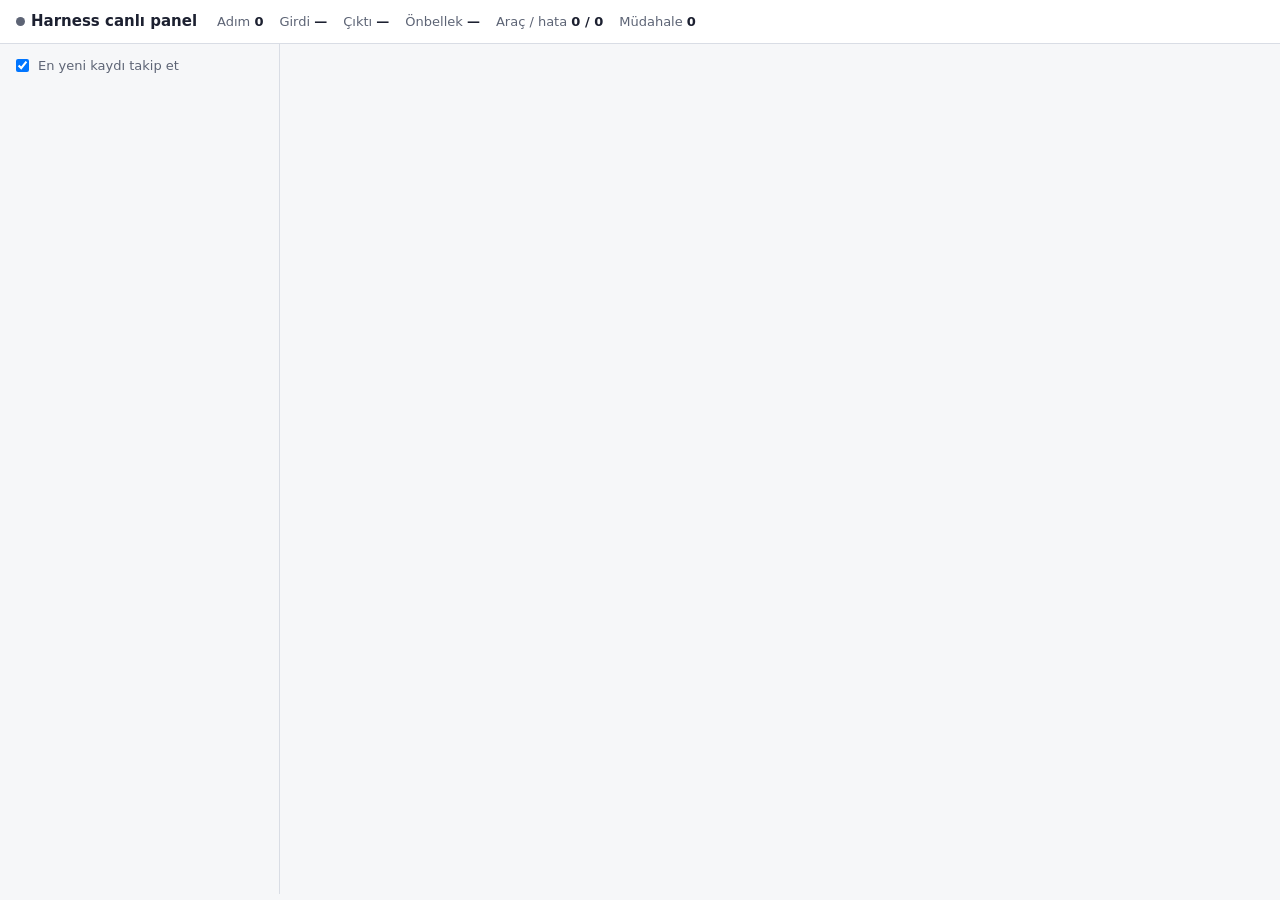
==== src/harness/cli/watch.html @ fcac4972 "cli+llm+core: OpenCode, sohbet içi bağlama, deney koşucusu, canlı panel, katmanlar, temalar Üç çalış" ====
<!doctype html>
<html lang="tr">
<head>
<meta charset="utf-8">
<meta name="viewport" content="width=device-width, initial-scale=1">
<title>Harness canlı panel</title>
<style>
  :root {
    --bg: #f6f7f9; --surface: #ffffff; --surface-2: #eef0f4; --text: #1c2030;
    --muted: #5d6475; --border: #d9dde5; --accent: #3f5bd8; --ok: #1f8a4c;
    --warn: #a36a00; --err: #c23b3b; --harness: #7a3fc4; --mono: ui-monospace, "Cascadia Mono", Consolas, monospace;
  }
  @media (prefers-color-scheme: dark) {
    :root:not([data-theme="light"]) {
      --bg: #14161c; --surface: #1c1f27; --surface-2: #252935; --text: #e4e7ef;
      --muted: #9aa1b2; --border: #323746; --accent: #8ea2ff; --ok: #5cc98a;
      --warn: #e0a83a; --err: #f07878; --harness: #c39bff;
    }
  }
  :root[data-theme="dark"] {
    --bg: #14161c; --surface: #1c1f27; --surface-2: #252935; --text: #e4e7ef;
    --muted: #9aa1b2; --border: #323746; --accent: #8ea2ff; --ok: #5cc98a;
    --warn: #e0a83a; --err: #f07878; --harness: #c39bff;
  }
  * { box-sizing: border-box; }
  html, body { overflow-x: hidden; }
  body { margin: 0; background: var(--bg); color: var(--text);
         font: 14px/1.5 system-ui, "Segoe UI", sans-serif; }
  header { position: sticky; top: 0; z-index: 2; background: var(--surface);
           border-bottom: 1px solid var(--border); padding: 10px 16px;
           display: flex; flex-wrap: wrap; gap: 8px 20px; align-items: center; }
  header h1 { font-size: 15px; margin: 0; font-weight: 600; }
  .dot { width: 9px; height: 9px; border-radius: 50%; background: var(--muted); display: inline-block; margin-right: 6px; }
  .dot.live { background: var(--ok); box-shadow: 0 0 0 3px color-mix(in srgb, var(--ok) 25%, transparent); }
  .stats { display: flex; flex-wrap: wrap; gap: 6px 16px; color: var(--muted); font-size: 13px; }
  .stats b { color: var(--text); font-variant-numeric: tabular-nums; font-weight: 600; }
  .layout { display: grid; grid-template-columns: 280px minmax(0, 1fr); min-height: calc(100vh - 50px); }
  aside { border-right: 1px solid var(--border); padding: 12px; overflow-y: auto; max-height: calc(100vh - 50px); position: sticky; top: 50px; }
  aside label { display: flex; gap: 6px; align-items: center; color: var(--muted); font-size: 13px; margin-bottom: 10px; }
  .log { display: block; width: 100%; text-align: left; border: 1px solid transparent; background: none;
         color: var(--text); padding: 7px 8px; border-radius: 6px; cursor: pointer; font: inherit; }
  .log:hover { background: var(--surface-2); }
  .log.on { border-color: var(--accent); background: var(--surface); }
  .log small { display: block; color: var(--muted); font-size: 12px; overflow-wrap: anywhere; }
  main { padding: 16px; max-width: 980px; width: 100%; min-width: 0; }
  .empty { color: var(--muted); padding: 40px 0; text-align: center; }
  .turn { background: var(--surface); border: 1px solid var(--border); border-radius: 10px; margin-bottom: 16px; overflow: hidden; }
  .turn > .head { padding: 10px 14px; border-bottom: 1px solid var(--border); }
  .turn > .head .task { font-weight: 600; white-space: pre-wrap; overflow-wrap: anywhere; }
  .meta { color: var(--muted); font-size: 12px; }
  .step { padding: 10px 14px; border-bottom: 1px solid var(--border); }
  .step:last-child { border-bottom: 0; }
  .step-title { display: flex; gap: 10px; align-items: baseline; flex-wrap: wrap; font-size: 13px; }
  .step-title strong { color: var(--accent); }
  .thinking { color: var(--muted); font-style: italic; white-space: pre-wrap; margin: 6px 0; font-size: 13px; overflow-wrap: anywhere; }
  .answer { white-space: pre-wrap; margin: 6px 0; overflow-wrap: anywhere; }
  .row { display: flex; gap: 8px; align-items: baseline; padding: 4px 0; font-size: 13px; flex-wrap: wrap; }
  .row > span:not(.tag) { min-width: 0; overflow-wrap: anywhere; }
  .tag { font-size: 11px; padding: 1px 7px; border-radius: 999px; background: var(--surface-2); color: var(--muted); white-space: nowrap; }
  .tag.ok { color: var(--ok); } .tag.err { color: var(--err); } .tag.wait { color: var(--warn); }
  .tag.harness { color: var(--harness); }
  .harness-row { border-left: 3px solid var(--harness); padding-left: 8px; }
  details { margin: 4px 0; }
  summary { cursor: pointer; color: var(--muted); font-size: 12px; }
  pre { font: 12px/1.45 var(--mono); background: var(--surface-2); padding: 8px; border-radius: 6px;
        white-space: pre-wrap; overflow-wrap: anywhere; max-height: 360px; overflow: auto; margin: 4px 0; }
  .finish { padding: 8px 14px; font-size: 13px; background: var(--surface-2); }
  .spinner::after { content: "…"; animation: blink 1s infinite; }
  @keyframes blink { 50% { opacity: .2; } }
  @media (max-width: 760px) {
    .layout { grid-template-columns: minmax(0, 1fr); }
    header { position: static; }
    aside { position: static; max-height: 220px; border-right: 0; border-bottom: 1px solid var(--border); }
  }
</style>
</head>
<body>
<header>
  <h1><span class="dot" id="dot"></span>Harness canlı panel</h1>
  <div class="stats" id="stats"></div>
</header>
<div class="layout">
  <aside>
    <label><input type="checkbox" id="follow" checked> En yeni kaydı takip et</label>
    <div id="logs"></div>
  </aside>
  <main id="main"><div class="empty">Kayıt bekleniyor…</div></main>
</div>
<script>
"use strict";
const $ = (id) => document.getElementById(id);
const el = (tag, cls, text) => {
  const node = document.createElement(tag);
  if (cls) node.className = cls;
  if (text !== undefined && text !== null) node.textContent = String(text);
  return node;
};
const sec = (v) => v == null ? "—" : (v < 10 ? v.toFixed(1) : v.toFixed(0)) + " sn";
const tok = (v) => v == null ? "—" : v >= 1000 ? (v / 1000).toFixed(1) + "k" : String(v);
const STATUS = { done: "Tamamlandı", step_limit: "Adım sınırı doldu", error: "Hata", cancelled: "Durduruldu" };
const LAYERS = { loop_guard: "Takılma uyarısı" };

let source = null, current = null, logs = [];
let state;

function reset() {
  state = { turn: null, steps: {}, tools: {}, input: 0, output: 0, cached: 0, cacheKnown: false,
            usageKnown: false, calls: 0, errors: 0, interventions: 0, steps_total: 0 };
  $("main").replaceChildren();
  drawStats();
}

function drawStats() {
  const s = state;
  const cache = s.cacheKnown && s.input ? Math.round(100 * s.cached / s.input) + "%" : "—";
  const items = [
    ["Adım", s.steps_total], ["Girdi", s.usageKnown ? tok(s.input) : "—"],
    ["Çıktı", s.usageKnown ? tok(s.output) : "—"], ["Önbellek", cache],
    ["Araç / hata", s.calls + " / " + s.errors], ["Müdahale", s.interventions],
  ];
  $("stats").replaceChildren(...items.map(([k, v]) => {
    const span = el("span", "", k + " "); span.append(el("b", "", v)); return span;
  }));
}

function messageText(m) {
  let text = m.text ?? m.content ?? "";
  if (m.tool_calls && m.tool_calls.length) {
    text += (text ? "\n" : "") + m.tool_calls.map((c) => `${c.name}(${c.arguments})`).join("\n");
  }
  return text;
}

function stepCard(step) {
  if (!state.steps[step]) {
    const card = el("div", "step");
    const title = el("div", "step-title");
    title.append(el("strong", "", "Adım " + step));
    const status = el("span", "meta spinner", "model bekleniyor");
    title.append(status);
    card.append(title);
    const context = el("div"); card.append(context);
    const thinking = el("div", "thinking"); thinking.hidden = true; card.append(thinking);
    const answer = el("div", "answer"); answer.hidden = true; card.append(answer);
    const tools = el("div"); card.append(tools);
    (state.turn || newTurn({ task: "(görev kaydı yok)" })).body.append(card);
    state.steps[step] = { card, status, context, thinking, answer, tools };
    state.steps_total += 1;
  }
  return state.steps[step];
}

function newTurn(e) {
  const card = el("section", "turn");
  const head = el("div", "head");
  head.append(el("div", "task", e.task));
  const bits = [e.provider, e.model, e.effort ? "effort: " + e.effort : null,
                e.anatomy ? "anatomi: " + e.anatomy.name : null].filter(Boolean);
  head.append(el("div", "meta", bits.join(" · ")));
  card.append(head);
  const body = el("div"); card.append(body);
  $("main").append(card);
  state.turn = { card, body };
  state.steps = {};
  return state.turn;
}

function toolRow(e) {
  const row = el("div", "row");
  row.append(el("span", "tag", e.category || "araç"));
  row.append(el("span", "", e.call.name + (e.summary ? " · " + e.summary : "")));
  const badge = el("span", "tag wait", "çalışıyor");
  row.append(badge);
  const wrap = el("div"); wrap.append(row);
  return { wrap, row, badge };
}

function handle(e) {
  switch (e.kind) {
    case "task_started": newTurn(e); break;
    case "context_assembled": {
      const s = stepCard(e.step);
      const box = el("details");
      const chars = e.messages.reduce((n, m) => n + messageText(m).length, 0);
      box.append(el("summary", "", `Modele giden bağlam · ${e.messages.length} mesaj · ${e.tools.length} araç · ${chars} karakter`));
      for (const m of e.messages) {
        const text = messageText(m);
        box.append(el("div", "meta", `${m.role} · ${text.length} karakter`));
        box.append(el("pre", "", text));
      }
      s.context.replaceChildren(box);
      break;
    }
    case "model_started": stepCard(e.step); break;
    case "model_reasoning_delta": {
      const s = stepCard(e.step);
      s.thinking.hidden = false; s.thinking.textContent += e.text;
      s.status.textContent = "düşünüyor"; break;
    }
    case "model_text_delta": {
      const s = stepCard(e.step);
      s.answer.hidden = false; s.answer.textContent += e.text;
      s.status.textContent = "yazıyor"; break;
    }
    case "model_replied": {
      const s = stepCard(e.step);
      if (e.reasoning && !s.thinking.textContent) { s.thinking.hidden = false; s.thinking.textContent = e.reasoning; }
      if (e.text) { s.answer.hidden = false; s.answer.textContent = e.text; }
      const u = e.usage || {};
      if (u.input_tokens != null) { state.usageKnown = true; state.input += u.input_tokens; state.output += u.output_tokens || 0; }
      if (u.cached_tokens != null) { state.cacheKnown = true; state.cached += u.cached_tokens; }
      const parts = [sec(e.duration_seconds)];
      if (u.input_tokens != null) parts.push(`girdi ${tok(u.input_tokens)}`, `çıktı ${tok(u.output_tokens)}`);
      if (u.cached_tokens != null) parts.push(`önbellek ${tok(u.cached_tokens)}`);
      if (e.tool_calls.length) parts.push(`${e.tool_calls.length} araç isteği`);
      s.status.className = "meta"; s.status.textContent = parts.join(" · ");
      break;
    }
    case "permission_requested": {
      const s = stepCard(Object.keys(state.steps).length || 1);
      const t = toolRow({ call: e.call, category: "izin", summary: e.summary });
      t.badge.textContent = "izin bekleniyor (TUI'de)";
      state.tools[e.call.id] = t; s.tools.append(t.wrap); break;
    }
    case "tool_started": {
      let t = state.tools[e.call.id];
      if (!t) {
        const s = stepCard(Object.keys(state.steps).length || 1);
        t = toolRow(e); state.tools[e.call.id] = t; s.tools.append(t.wrap);
      }
      t.badge.textContent = "çalışıyor"; t.badge.className = "tag wait"; break;
    }
    case "tool_finished": {
      let t = state.tools[e.call.id];
      if (!t) {
        const s = stepCard(Object.keys(state.steps).length || 1);
        t = toolRow(e); state.tools[e.call.id] = t; s.tools.append(t.wrap);
      }
      state.calls += 1; if (e.result.is_error) state.errors += 1;
      t.badge.className = "tag " + (e.result.is_error ? "err" : "ok");
      t.badge.textContent = (e.outcome || (e.result.is_error ? "hata" : "tamam")) + " · " + sec(e.duration_seconds);
      const box = el("details");
      box.append(el("summary", "", "argümanlar ve modele dönen sonuç"));
      box.append(el("pre", "", e.call.arguments)); box.append(el("pre", "", e.result.content));
      t.wrap.append(box);
      break;
    }
    case "harness_intervened": {
      state.interventions += 1;
      const s = stepCard(e.step);
      const row = el("div", "row harness-row");
      row.append(el("span", "tag harness", "harness"));
      row.append(el("span", "", `${LAYERS[e.layer] || e.layer}: ${e.summary} · ${e.action === "block" ? "çağrı çalıştırılmadı" : "modele hatırlatıldı"}`));
      s.tools.append(row); break;
    }
    case "code_blocks_saved": {
      const s = stepCard(e.step);
      const row = el("div", "row harness-row");
      row.append(el("span", "tag harness", "harness"));
      row.append(el("span", "", `${e.saved.length} dosya yazıldı${e.saved.length ? ": " + e.saved.join(", ") : ""}`));
      s.tools.append(row); break;
    }
    case "task_finished": {
      const turn = state.turn || newTurn({ task: "(görev kaydı yok)" });
      for (const s of Object.values(state.steps)) s.status.classList.remove("spinner");
      const text = `${STATUS[e.reason] || e.reason} · ${e.steps} adım · ${sec(e.duration_seconds)}` + (e.error ? " · " + e.error : "");
      turn.card.append(el("div", "finish", text));
      state.turn = null; break;
    }
  }
  drawStats();
}

function open(path) {
  if (source) source.close();
  current = path; reset(); drawLogs();
  const url = new URL(location.href); url.searchParams.set("path", path); history.replaceState(null, "", url);
  source = new EventSource("/api/stream?path=" + encodeURIComponent(path));
  source.onopen = () => $("dot").classList.add("live");
  source.onerror = () => $("dot").classList.remove("live");
  source.onmessage = (m) => {
    const nearBottom = innerHeight + scrollY >= document.body.scrollHeight - 120;
    try { handle(JSON.parse(m.data)); } catch (err) { console.error(err); }
    if (nearBottom) scrollTo(0, document.body.scrollHeight);
  };
}

function drawLogs() {
  $("logs").replaceChildren(...logs.map((log) => {
    const button = el("button", "log" + (log.path === current ? " on" : ""), log.task || "(boş kayıt)");
    button.append(el("small", "", new Date(log.modified * 1000).toLocaleString("tr-TR") + " · " + log.path));
    button.onclick = () => { $("follow").checked = false; open(log.path); };
    return button;
  }));
}

async function refresh() {
  try {
    logs = await (await fetch("/api/sessions")).json();
  } catch { return; }
  if (logs.length && (!current || ($("follow").checked && logs[0].path !== current))) open(logs[0].path);
  else drawLogs();
}

reset();
const asked = new URL(location.href).searchParams.get("path");
if (asked) { $("follow").checked = false; open(asked); }
refresh();
setInterval(refresh, 2000);
</script>
</body>
</html>
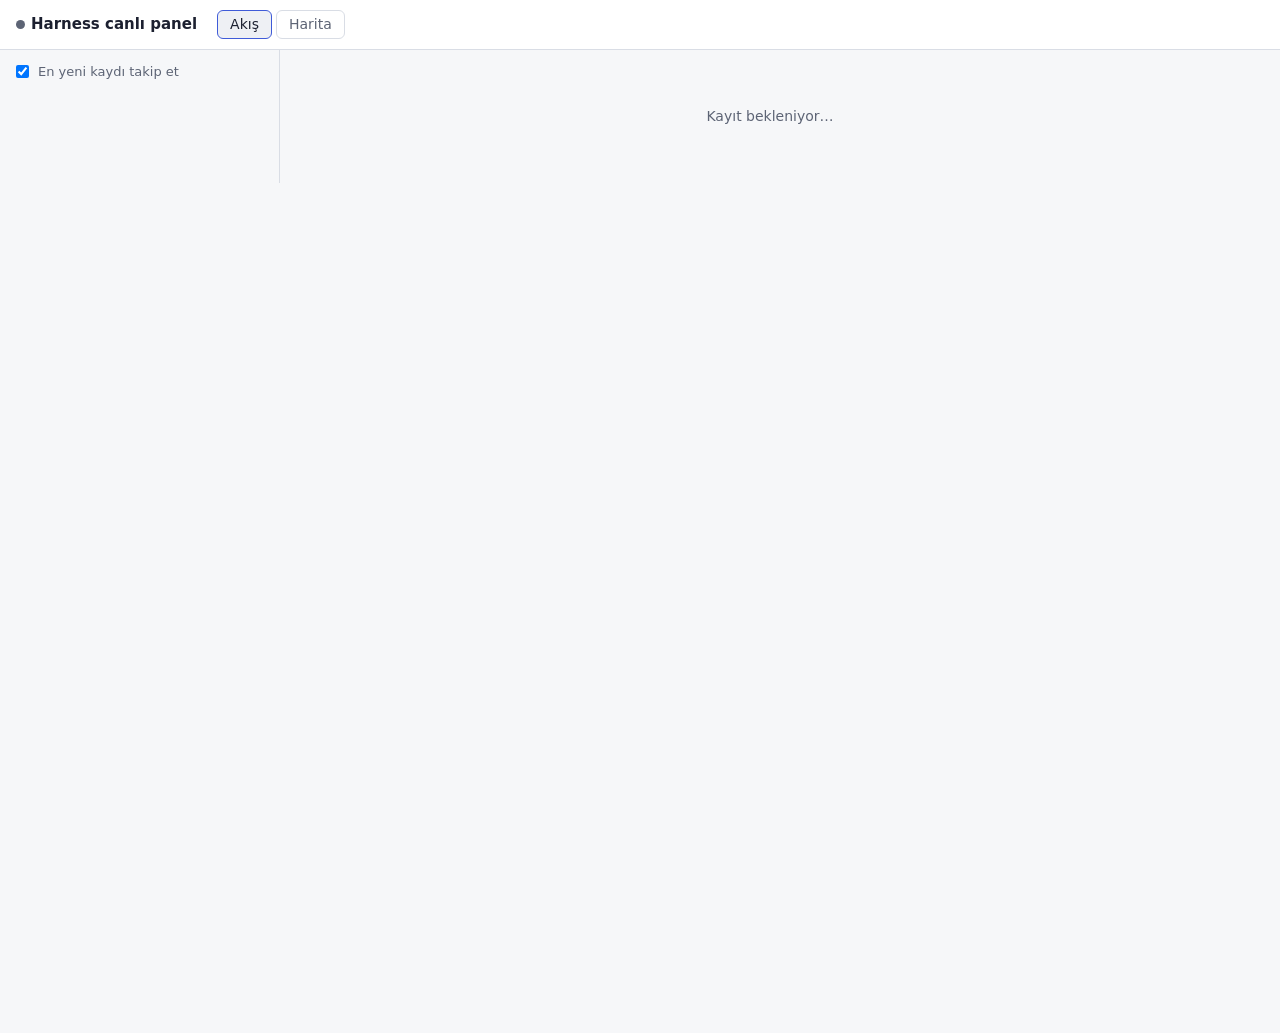
==== commit c546d2a3: "cli: gezinti haritası (canlı panelde Harita sekmesi) ve zaman çubuğu - Panelde "Akış | Harita": ajan" ====
--- a/src/harness/cli/watch.html
+++ b/src/harness/cli/watch.html
@@ -67,6 +67,86 @@
   .finish { padding: 8px 14px; font-size: 13px; background: var(--surface-2); }
   .spinner::after { content: "…"; animation: blink 1s infinite; }
   @keyframes blink { 50% { opacity: .2; } }
+  .tabs { display: flex; gap: 4px; }
+  .tabs button { border: 1px solid var(--border); background: none; color: var(--muted); border-radius: 6px;
+                 padding: 3px 12px; font: inherit; cursor: pointer; }
+  .tabs button.on { color: var(--text); background: var(--surface-2); border-color: var(--accent); }
+  /* ---- gezinti haritası ---- */
+  .map-view { display: flex; flex-direction: column; height: calc(100vh - 50px); min-width: 0; }
+  .map-view:focus { outline: none; }
+  .map-top { display: flex; flex-wrap: wrap; gap: 6px 16px; align-items: center; padding: 8px 16px;
+             border-bottom: 1px solid var(--border); font-size: 12px; color: var(--muted); }
+  .map-legend { display: flex; flex-wrap: wrap; gap: 4px 12px; }
+  .legend-item { display: inline-flex; align-items: center; gap: 5px; }
+  .map-body { flex: 1; display: grid; grid-template-columns: minmax(0, 1fr) 320px; min-height: 0; }
+  .map-canvas { position: relative; overflow: auto; }
+  .map-arcs { position: absolute; left: 0; top: 0; pointer-events: none; overflow: visible; }
+  .map-rows { position: relative; min-width: 520px; }
+  .map-row { position: absolute; left: 0; right: 0; height: 26px; display: flex; align-items: center; gap: 6px;
+             white-space: nowrap; cursor: pointer; font-size: 13px; padding-right: 10px; }
+  .map-row:hover { background: var(--surface-2); }
+  .map-row.current { background: color-mix(in srgb, var(--accent) 16%, transparent); }
+  .map-row.selected { box-shadow: inset 0 0 0 1px var(--accent); }
+  .map-row.t-section { cursor: default; padding-left: 12px; }
+  .map-row.t-section:hover { background: none; }
+  .section { font-size: 11px; text-transform: uppercase; letter-spacing: .06em; color: var(--muted); }
+  .twisty { width: 14px; flex: none; border: 0; background: none; color: var(--muted); padding: 0; font: inherit; cursor: pointer; }
+  .name { overflow: hidden; text-overflow: ellipsis; min-width: 0; max-width: 46ch; }
+  .t-action .name { max-width: 60ch; }
+  .name.cold { color: var(--muted); opacity: .55; }
+  .name.deleted { text-decoration: line-through; }
+  .dot { width: 9px; height: 9px; border-radius: 50%; flex: none; background: var(--muted); display: inline-block; }
+  .dot.cold { background: transparent; box-shadow: inset 0 0 0 1px var(--border); }
+  .k-read { background: var(--accent); } .k-edit { background: var(--warn); } .k-write { background: var(--ok); }
+  .k-delete { background: var(--err); } .k-search, .k-hit { background: var(--harness); }
+  .k-list { background: color-mix(in srgb, var(--accent) 45%, var(--muted)); }
+  .k-bash, .k-net { background: var(--text); } .k-plan, .k-other, .k-none { background: var(--muted); }
+  .k-prompt, .k-system { background: var(--ok); }
+  .visits { font-size: 11px; color: var(--muted); font-variant-numeric: tabular-nums; }
+  .visits .err { color: var(--err); font-weight: 600; }
+  .visits.hit { color: var(--harness); }
+  .strip { position: relative; width: 140px; height: 8px; background: var(--surface-2); border-radius: 3px;
+           flex: none; overflow: hidden; margin-left: auto; }
+  .strip .range { position: absolute; top: 0; bottom: 0; background: var(--accent); opacity: .38; }
+  .strip .edit-tick { position: absolute; top: 0; bottom: 0; width: 2px; background: var(--warn); }
+  .arc { fill: none; stroke: var(--accent); stroke-width: 1.5; }
+  .arc.old { opacity: .16; } .arc.recent { opacity: .55; } .arc.now { stroke-width: 2.5; opacity: 1; }
+  .arc.hitline { stroke: var(--harness); stroke-dasharray: 3 3; opacity: .85; }
+  .arrow-head { fill: var(--accent); }
+  .map-side { border-left: 1px solid var(--border); padding: 12px 14px; overflow: auto; font-size: 13px; }
+  .map-side h3 { font-size: 14px; margin: 6px 0; overflow-wrap: anywhere; }
+  .map-side h4 { font-size: 12px; margin: 14px 0 4px; color: var(--accent); }
+  .meta.err { color: var(--err); }
+  .linklike { border: 0; background: none; color: var(--accent); padding: 0; font: inherit; cursor: pointer; }
+  .visit-item { display: block; width: 100%; text-align: left; border: 0; background: none; color: var(--text);
+                padding: 3px 4px; border-radius: 4px; font: 12px/1.4 var(--mono); cursor: pointer; }
+  .visit-item:hover { background: var(--surface-2); }
+  .map-bar { display: flex; gap: 8px; align-items: center; padding: 8px 12px; border-top: 1px solid var(--border);
+             background: var(--surface); }
+  .btn { border: 1px solid var(--border); background: var(--surface-2); color: var(--text); border-radius: 6px;
+         padding: 3px 9px; font: inherit; cursor: pointer; }
+  .live-btn.on { color: var(--ok); border-color: var(--ok); }
+  .map-track { position: relative; flex: 1; height: 28px; min-width: 120px; }
+  .map-marks { position: absolute; inset: 0; pointer-events: none; }
+  .map-marks i { position: absolute; display: block; }
+  .seg { top: 10px; height: 8px; background: var(--surface-2); border-radius: 2px; }
+  .tick { top: 7px; width: 2px; height: 14px; }
+  .mark { top: 0; width: 2px; height: 28px; }
+  .m-error { background: var(--err); } .m-harness { background: var(--harness); }
+  .m-turn { background: var(--text); opacity: .5; } .m-done { background: var(--ok); } .m-stop { background: var(--warn); }
+  .map-slider { position: absolute; inset: 0; width: 100%; margin: 0; background: transparent;
+                -webkit-appearance: none; appearance: none; }
+  .map-slider::-webkit-slider-runnable-track { height: 28px; background: transparent; }
+  .map-slider::-webkit-slider-thumb { -webkit-appearance: none; width: 3px; height: 28px; background: var(--accent); }
+  .map-slider::-moz-range-thumb { width: 3px; height: 28px; background: var(--accent); border: 0; border-radius: 0; }
+  .map-time { font: 12px var(--mono); color: var(--muted); white-space: nowrap; }
+  @media (max-width: 760px) {
+    .map-view { height: auto; }
+    .map-body { grid-template-columns: minmax(0, 1fr); }
+    .map-canvas { height: 60vh; }
+    .map-side { border-left: 0; border-top: 1px solid var(--border); }
+    .map-bar { flex-wrap: wrap; }
+  }
   @media (max-width: 760px) {
     .layout { grid-template-columns: minmax(0, 1fr); }
     header { position: static; }
@@ -77,6 +157,7 @@
 <body>
 <header>
   <h1><span class="dot" id="dot"></span>Harness canlı panel</h1>
+  <nav class="tabs"><button id="tab-flow" class="on">Akış</button><button id="tab-map">Harita</button></nav>
   <div class="stats" id="stats"></div>
 </header>
 <div class="layout">
@@ -85,7 +166,9 @@
     <div id="logs"></div>
   </aside>
   <main id="main"><div class="empty">Kayıt bekleniyor…</div></main>
+  <section id="mapview" class="map-view" hidden></section>
 </div>
+<script src="/map.js"></script>
 <script>
 "use strict";
 const $ = (id) => document.getElementById(id);
@@ -102,6 +185,17 @@
 
 let source = null, current = null, logs = [];
 let state;
+const map = window.HarnessMap.create(document.getElementById("mapview"));
+
+function showView(view) {
+  const onMap = view === "map";
+  $("main").hidden = onMap; $("mapview").hidden = !onMap;
+  $("tab-flow").classList.toggle("on", !onMap); $("tab-map").classList.toggle("on", onMap);
+  const url = new URL(location.href); url.searchParams.set("view", view); history.replaceState(null, "", url);
+  if (onMap) { map.visible(); $("mapview").focus(); }
+}
+$("tab-flow").onclick = () => showView("flow");
+$("tab-map").onclick = () => showView("map");
 
 function reset() {
   state = { turn: null, steps: {}, tools: {}, input: 0, output: 0, cached: 0, cacheKnown: false,
@@ -273,14 +367,17 @@
 
 function open(path) {
   if (source) source.close();
-  current = path; reset(); drawLogs();
+  current = path; reset(); map.reset(path); drawLogs();
   const url = new URL(location.href); url.searchParams.set("path", path); history.replaceState(null, "", url);
   source = new EventSource("/api/stream?path=" + encodeURIComponent(path));
   source.onopen = () => $("dot").classList.add("live");
   source.onerror = () => $("dot").classList.remove("live");
   source.onmessage = (m) => {
     const nearBottom = innerHeight + scrollY >= document.body.scrollHeight - 120;
-    try { handle(JSON.parse(m.data)); } catch (err) { console.error(err); }
+    let event;
+    try { event = JSON.parse(m.data); } catch (err) { console.error(err); return; }
+    try { handle(event); } catch (err) { console.error(err); }
+    map.append(event);
     if (nearBottom) scrollTo(0, document.body.scrollHeight);
   };
 }
@@ -303,6 +400,7 @@
 }
 
 reset();
+if (new URL(location.href).searchParams.get("view") === "map") showView("map");
 const asked = new URL(location.href).searchParams.get("path");
 if (asked) { $("follow").checked = false; open(asked); }
 refresh();
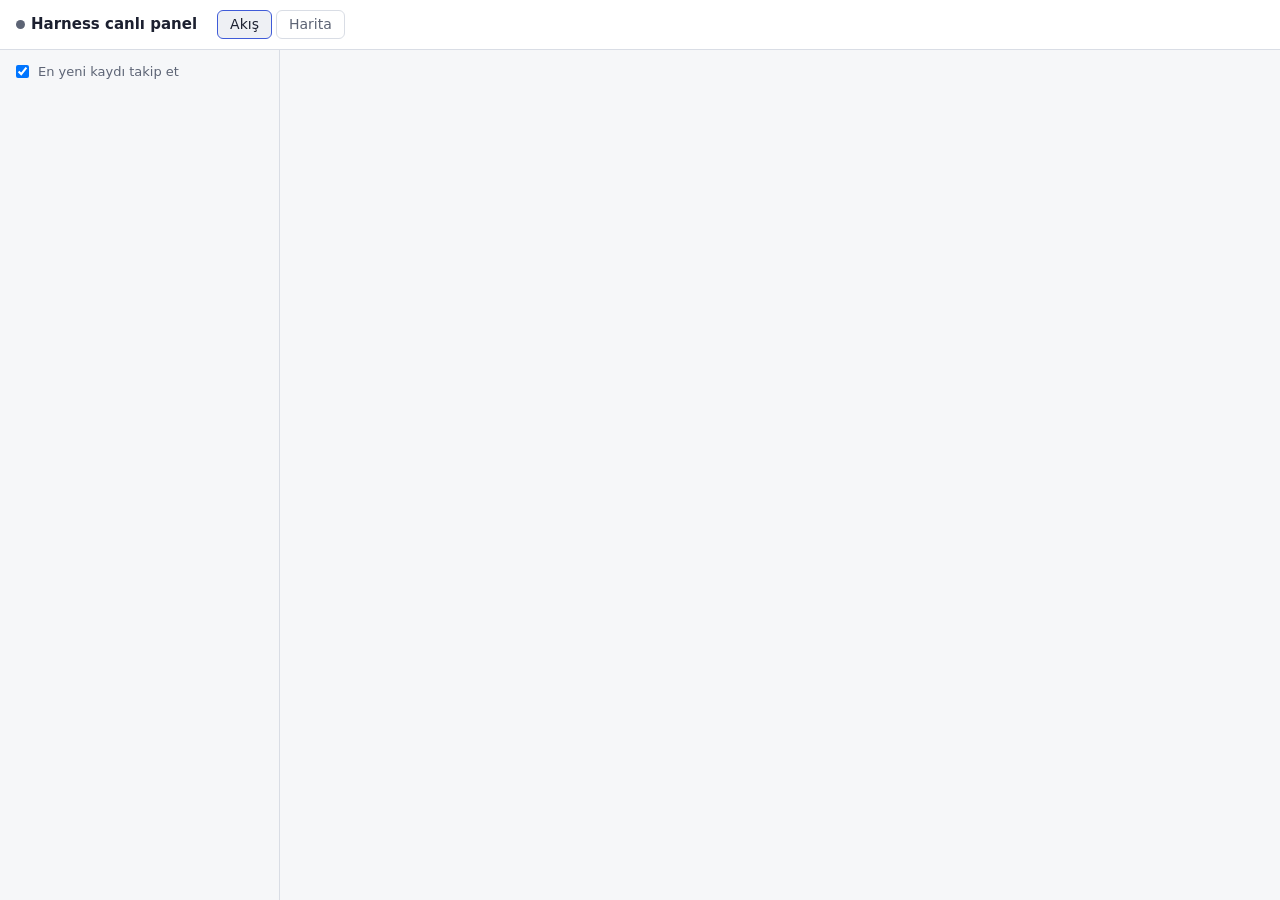
==== commit 1e78a5b0: "core+cli: çıktı sınırı, AGENTS.md ve hafıza katmanı, varsayılan bash, Akış defteri - core/context.py" ====
--- a/src/harness/cli/watch.html
+++ b/src/harness/cli/watch.html
@@ -23,6 +23,7 @@
     --warn: #e0a83a; --err: #f07878; --harness: #c39bff;
   }
   * { box-sizing: border-box; }
+  [hidden] { display: none !important; }  /* display: flex kuralları hidden özniteliğini ezmesin */
   html, body { overflow-x: hidden; }
   body { margin: 0; background: var(--bg); color: var(--text);
          font: 14px/1.5 system-ui, "Segoe UI", sans-serif; }
@@ -71,6 +72,103 @@
   .tabs button { border: 1px solid var(--border); background: none; color: var(--muted); border-radius: 6px;
                  padding: 3px 12px; font: inherit; cursor: pointer; }
   .tabs button.on { color: var(--text); background: var(--surface-2); border-color: var(--accent); }
+  /* ---- akış defteri (watch_ledger.js) ---- */
+  .lg-view { display: flex; flex-direction: column; height: calc(100vh - 50px); min-width: 0; }
+  .lg-strip { display: flex; flex-wrap: wrap; align-items: center; gap: 8px 18px; padding: 10px 16px;
+              border-bottom: 1px solid var(--border); background: var(--surface); }
+  .lg-status { font-weight: 600; font-size: 13px; padding: 4px 10px; border-radius: 999px;
+               background: var(--surface-2); white-space: nowrap; }
+  .lg-status.s-done { color: var(--ok); background: color-mix(in srgb, var(--ok) 14%, transparent); }
+  .lg-status.s-step_limit, .lg-status.s-cancelled { color: var(--warn); background: color-mix(in srgb, var(--warn) 14%, transparent); }
+  .lg-status.s-error { color: var(--err); background: color-mix(in srgb, var(--err) 14%, transparent); }
+  .lg-status.s-running { color: var(--accent); background: color-mix(in srgb, var(--accent) 14%, transparent); }
+  .lg-what { min-width: 0; flex: 1 1 320px; }
+  .lg-task { font-weight: 600; overflow: hidden; text-overflow: ellipsis; white-space: nowrap; }
+  .lg-facts { display: flex; flex-wrap: wrap; gap: 4px 14px; font-size: 12px; color: var(--muted); }
+  .lg-facts b { color: var(--text); font-size: 14px; font-variant-numeric: tabular-nums; }
+  .lg-facts .warn b { color: var(--warn); } .lg-facts .harness b { color: var(--harness); }
+  .lg-layers { display: flex; flex-wrap: wrap; gap: 4px; width: 100%; }
+  .lg-error { width: 100%; color: var(--err); font-size: 12px; white-space: pre-wrap; }
+  .chip { font-size: 11px; padding: 0 7px; border-radius: 999px; background: var(--surface-2); color: var(--muted);
+          white-space: nowrap; margin-left: 4px; }
+  .chip.harness { color: var(--harness); background: color-mix(in srgb, var(--harness) 14%, transparent); }
+  .chip.warn { color: var(--warn); background: color-mix(in srgb, var(--warn) 14%, transparent); }
+  .lg-overview { padding: 8px 16px 4px; border-bottom: 1px solid var(--border); user-select: none; }
+  .lg-ov { display: block; width: 100%; cursor: crosshair; }
+  .ov-lane { stroke: var(--border); stroke-width: 1; }
+  .ov-label { fill: var(--muted); font: 11px system-ui, sans-serif; }
+  .ov-wait { fill: color-mix(in srgb, var(--accent) 30%, transparent); }
+  .ov-gen { fill: var(--accent); }
+  .ov-tool { fill: var(--muted); } .ov-tool.err { fill: var(--err); }
+  .ov-tool.k-read { fill: var(--accent); } .ov-tool.k-write { fill: var(--ok); } .ov-tool.k-edit { fill: var(--warn); }
+  .ov-tool.k-delete { fill: var(--err); } .ov-tool.k-search { fill: var(--harness); } .ov-tool.k-bash, .ov-tool.k-net { fill: var(--text); }
+  .ov-harness { fill: var(--harness); }
+  .ov-ctx { fill: color-mix(in srgb, var(--text) 30%, transparent); } .ov-ctx.cut { fill: var(--err); }
+  .lg-ov rect { cursor: pointer; } .lg-ov rect.sel { stroke: var(--text); stroke-width: 1.5; }
+  .ov-finish { stroke: var(--ok); stroke-width: 2; } .ov-finish.s-step_limit, .ov-finish.s-cancelled { stroke: var(--warn); }
+  .ov-finish.s-error { stroke: var(--err); }
+  .ov-gap { stroke: var(--muted); stroke-dasharray: 2 3; }
+  .ov-band { fill: color-mix(in srgb, var(--accent) 12%, transparent); stroke: var(--accent); pointer-events: none; }
+  .lg-scale { display: flex; gap: 12px; align-items: center; font: 11px var(--mono); color: var(--muted); padding-left: 64px; }
+  .lg-scale > :last-child { margin-left: auto; }
+  .lg-legend { display: inline-flex; flex-wrap: wrap; gap: 2px 6px; align-items: center; font-family: system-ui, sans-serif; }
+  .sw { display: inline-block; width: 10px; height: 10px; border-radius: 2px; }
+  .sw.ov-wait { background: color-mix(in srgb, var(--accent) 30%, transparent); } .sw.ov-gen { background: var(--accent); }
+  .sw.ov-ctx { background: color-mix(in srgb, var(--text) 30%, transparent); } .sw.ov-ctx.cut { background: var(--err); }
+  .lg-body { flex: 1; display: grid; grid-template-columns: minmax(0, 1fr) minmax(320px, 40%); min-height: 0; }
+  .lg-ledger { overflow: auto; padding: 0 0 24px; }
+  .lg-ledger:focus { outline: none; }
+  .lg-turn { padding: 10px 16px 6px; font-size: 13px; position: sticky; top: 0; background: var(--bg); z-index: 1;
+             border-bottom: 1px solid var(--border); overflow: hidden; text-overflow: ellipsis; white-space: nowrap; }
+  .lg-step { padding: 10px 16px 4px; font-size: 12px; color: var(--muted); }
+  .lg-step b { color: var(--accent); font-size: 13px; }
+  .lg-row { display: grid; grid-template-columns: 58px minmax(0, 1fr) auto 64px; gap: 10px; align-items: center;
+            padding: 5px 16px; font-size: 13px; cursor: pointer; border-left: 3px solid transparent; }
+  .lg-row:hover { background: var(--surface-2); }
+  .lg-row.sel { background: color-mix(in srgb, var(--accent) 14%, transparent); border-left-color: var(--accent); }
+  .lg-row.t-harness { border-left-color: var(--harness); }
+  .lg-row.t-harness.sel { border-left-color: var(--accent); }
+  .lg-c.kind { display: flex; justify-content: flex-start; }
+  .lg-c.what { min-width: 0; overflow: hidden; text-overflow: ellipsis; white-space: nowrap; }
+  .lg-c.res { display: flex; align-items: center; gap: 4px; justify-content: flex-end; white-space: nowrap; font-size: 12px; color: var(--muted); }
+  .lg-c.time { text-align: right; font: 12px var(--mono); color: var(--muted); }
+  .lg-name { font-family: var(--mono); font-size: 12px; }
+  .lg-who { font-size: 11px; color: var(--accent); } .lg-who.harness { color: var(--harness); }
+  .lg-think { color: var(--muted); font-style: italic; overflow: hidden; text-overflow: ellipsis; }
+  .lg-say { overflow: hidden; text-overflow: ellipsis; }
+  .lg-finish { margin: 8px 16px; padding: 8px 12px; border-radius: 8px; font-size: 13px; background: var(--surface-2); }
+  .lg-finish.s-done b { color: var(--ok); } .lg-finish.s-step_limit b, .lg-finish.s-cancelled b { color: var(--warn); }
+  .lg-finish.s-error b { color: var(--err); }
+  .lg-inspector { border-left: 1px solid var(--border); overflow: auto; padding: 12px 14px; font-size: 13px; background: var(--surface); }
+  .lg-inspector h3 { font-size: 14px; margin: 0 0 8px; overflow-wrap: anywhere; }
+  .lg-note { font-size: 12px; padding: 4px 8px; margin-bottom: 6px; border-left: 3px solid var(--harness); background: var(--surface-2); }
+  .lg-tabs { display: flex; flex-wrap: wrap; gap: 4px; margin: 6px 0 10px; }
+  .lg-tabs button { border: 1px solid var(--border); background: none; color: var(--muted); border-radius: 6px;
+                    padding: 3px 10px; font: inherit; font-size: 12px; cursor: pointer; }
+  .lg-tabs button.on { color: var(--text); background: var(--surface-2); border-color: var(--accent); }
+  .lg-kv { display: grid; grid-template-columns: max-content minmax(0, 1fr); gap: 4px 12px; margin: 0 0 10px; font-size: 12px; }
+  .lg-kv dt { color: var(--muted); } .lg-kv dd { margin: 0; overflow-wrap: anywhere; }
+  .lg-msg { border: 1px solid var(--border); border-radius: 6px; padding: 4px 8px; margin: 6px 0; }
+  .lg-msg.new { border-color: color-mix(in srgb, var(--accent) 55%, var(--border)); }
+  .lg-msg summary { font-size: 12px; color: var(--text); overflow: hidden; text-overflow: ellipsis; white-space: nowrap; }
+  .role { font: 11px var(--mono); padding: 0 6px; border-radius: 4px; background: var(--surface-2); }
+  .role.r-system { color: var(--ok); } .role.r-user { color: var(--accent); } .role.r-tool { color: var(--warn); }
+  .role.r-assistant { color: var(--harness); }
+  .lg-diff { font: 12px/1.5 var(--mono); border: 1px solid var(--border); border-radius: 6px; overflow: auto; max-height: 70vh; }
+  .lg-diff > div { display: grid; grid-template-columns: 40px 14px minmax(0, 1fr); white-space: pre-wrap; overflow-wrap: anywhere; }
+  .lg-diff .ln { color: var(--muted); text-align: right; padding-right: 6px; user-select: none; }
+  .lg-diff .sg { color: var(--muted); user-select: none; }
+  .lg-diff .add { background: color-mix(in srgb, var(--ok) 16%, transparent); }
+  .lg-diff .del { background: color-mix(in srgb, var(--err) 16%, transparent); }
+  .lg-diff .add .sg { color: var(--ok); } .lg-diff .del .sg { color: var(--err); }
+  @media (max-width: 900px) {
+    .lg-view { height: auto; }
+    .lg-body { grid-template-columns: minmax(0, 1fr); }
+    .lg-ledger { max-height: 60vh; }
+    .lg-inspector { border-left: 0; border-top: 1px solid var(--border); }
+    .lg-row { grid-template-columns: 50px minmax(0, 1fr) 56px; }
+    .lg-c.res { display: none; }
+  }
   /* ---- gezinti haritası ---- */
   .map-view { display: flex; flex-direction: column; height: calc(100vh - 50px); min-width: 0; }
   .map-view:focus { outline: none; }
@@ -113,6 +211,12 @@
   .arc.old { opacity: .16; } .arc.recent { opacity: .55; } .arc.now { stroke-width: 2.5; opacity: 1; }
   .arc.hitline { stroke: var(--harness); stroke-dasharray: 3 3; opacity: .85; }
   .arrow-head { fill: var(--accent); }
+  .map-imports { position: absolute; left: 0; top: 0; pointer-events: none; overflow: visible; }
+  .imp { fill: none; stroke: var(--ok); stroke-width: 1.4; opacity: .75; }
+  .imp.in { stroke-dasharray: 4 3; }
+  .k-import { background: var(--ok); }
+  .imp-badge { font-size: 11px; color: var(--ok); white-space: nowrap; }
+  .meta.ok { color: var(--ok); }
   .map-side { border-left: 1px solid var(--border); padding: 12px 14px; overflow: auto; font-size: 13px; }
   .map-side h3 { font-size: 14px; margin: 6px 0; overflow-wrap: anywhere; }
   .map-side h4 { font-size: 12px; margin: 14px 0 4px; color: var(--accent); }
@@ -165,10 +269,11 @@
     <label><input type="checkbox" id="follow" checked> En yeni kaydı takip et</label>
     <div id="logs"></div>
   </aside>
-  <main id="main"><div class="empty">Kayıt bekleniyor…</div></main>
+  <section id="flowview" class="lg-view"></section>
   <section id="mapview" class="map-view" hidden></section>
 </div>
 <script src="/map.js"></script>
+<script src="/ledger.js"></script>
 <script>
 "use strict";
 const $ = (id) => document.getElementById(id);
@@ -178,207 +283,33 @@
   if (text !== undefined && text !== null) node.textContent = String(text);
   return node;
 };
-const sec = (v) => v == null ? "—" : (v < 10 ? v.toFixed(1) : v.toFixed(0)) + " sn";
-const tok = (v) => v == null ? "—" : v >= 1000 ? (v / 1000).toFixed(1) + "k" : String(v);
-const STATUS = { done: "Tamamlandı", step_limit: "Adım sınırı doldu", error: "Hata", cancelled: "Durduruldu" };
-const LAYERS = { loop_guard: "Takılma uyarısı" };
 
 let source = null, current = null, logs = [];
-let state;
 const map = window.HarnessMap.create(document.getElementById("mapview"));
+const flow = window.HarnessLedger.create(document.getElementById("flowview"), $("stats"));
 
 function showView(view) {
   const onMap = view === "map";
-  $("main").hidden = onMap; $("mapview").hidden = !onMap;
+  $("flowview").hidden = onMap; $("mapview").hidden = !onMap;
   $("tab-flow").classList.toggle("on", !onMap); $("tab-map").classList.toggle("on", onMap);
   const url = new URL(location.href); url.searchParams.set("view", view); history.replaceState(null, "", url);
-  if (onMap) { map.visible(); $("mapview").focus(); }
+  if (onMap) { map.visible(); $("mapview").focus(); } else flow.visible();
 }
 $("tab-flow").onclick = () => showView("flow");
 $("tab-map").onclick = () => showView("map");
 
-function reset() {
-  state = { turn: null, steps: {}, tools: {}, input: 0, output: 0, cached: 0, cacheKnown: false,
-            usageKnown: false, calls: 0, errors: 0, interventions: 0, steps_total: 0 };
-  $("main").replaceChildren();
-  drawStats();
-}
-
-function drawStats() {
-  const s = state;
-  const cache = s.cacheKnown && s.input ? Math.round(100 * s.cached / s.input) + "%" : "—";
-  const items = [
-    ["Adım", s.steps_total], ["Girdi", s.usageKnown ? tok(s.input) : "—"],
-    ["Çıktı", s.usageKnown ? tok(s.output) : "—"], ["Önbellek", cache],
-    ["Araç / hata", s.calls + " / " + s.errors], ["Müdahale", s.interventions],
-  ];
-  $("stats").replaceChildren(...items.map(([k, v]) => {
-    const span = el("span", "", k + " "); span.append(el("b", "", v)); return span;
-  }));
-}
-
-function messageText(m) {
-  let text = m.text ?? m.content ?? "";
-  if (m.tool_calls && m.tool_calls.length) {
-    text += (text ? "\n" : "") + m.tool_calls.map((c) => `${c.name}(${c.arguments})`).join("\n");
-  }
-  return text;
-}
-
-function stepCard(step) {
-  if (!state.steps[step]) {
-    const card = el("div", "step");
-    const title = el("div", "step-title");
-    title.append(el("strong", "", "Adım " + step));
-    const status = el("span", "meta spinner", "model bekleniyor");
-    title.append(status);
-    card.append(title);
-    const context = el("div"); card.append(context);
-    const thinking = el("div", "thinking"); thinking.hidden = true; card.append(thinking);
-    const answer = el("div", "answer"); answer.hidden = true; card.append(answer);
-    const tools = el("div"); card.append(tools);
-    (state.turn || newTurn({ task: "(görev kaydı yok)" })).body.append(card);
-    state.steps[step] = { card, status, context, thinking, answer, tools };
-    state.steps_total += 1;
-  }
-  return state.steps[step];
-}
-
-function newTurn(e) {
-  const card = el("section", "turn");
-  const head = el("div", "head");
-  head.append(el("div", "task", e.task));
-  const bits = [e.provider, e.model, e.effort ? "effort: " + e.effort : null,
-                e.anatomy ? "anatomi: " + e.anatomy.name : null].filter(Boolean);
-  head.append(el("div", "meta", bits.join(" · ")));
-  card.append(head);
-  const body = el("div"); card.append(body);
-  $("main").append(card);
-  state.turn = { card, body };
-  state.steps = {};
-  return state.turn;
-}
-
-function toolRow(e) {
-  const row = el("div", "row");
-  row.append(el("span", "tag", e.category || "araç"));
-  row.append(el("span", "", e.call.name + (e.summary ? " · " + e.summary : "")));
-  const badge = el("span", "tag wait", "çalışıyor");
-  row.append(badge);
-  const wrap = el("div"); wrap.append(row);
-  return { wrap, row, badge };
-}
-
-function handle(e) {
-  switch (e.kind) {
-    case "task_started": newTurn(e); break;
-    case "context_assembled": {
-      const s = stepCard(e.step);
-      const box = el("details");
-      const chars = e.messages.reduce((n, m) => n + messageText(m).length, 0);
-      box.append(el("summary", "", `Modele giden bağlam · ${e.messages.length} mesaj · ${e.tools.length} araç · ${chars} karakter`));
-      for (const m of e.messages) {
-        const text = messageText(m);
-        box.append(el("div", "meta", `${m.role} · ${text.length} karakter`));
-        box.append(el("pre", "", text));
-      }
-      s.context.replaceChildren(box);
-      break;
-    }
-    case "model_started": stepCard(e.step); break;
-    case "model_reasoning_delta": {
-      const s = stepCard(e.step);
-      s.thinking.hidden = false; s.thinking.textContent += e.text;
-      s.status.textContent = "düşünüyor"; break;
-    }
-    case "model_text_delta": {
-      const s = stepCard(e.step);
-      s.answer.hidden = false; s.answer.textContent += e.text;
-      s.status.textContent = "yazıyor"; break;
-    }
-    case "model_replied": {
-      const s = stepCard(e.step);
-      if (e.reasoning && !s.thinking.textContent) { s.thinking.hidden = false; s.thinking.textContent = e.reasoning; }
-      if (e.text) { s.answer.hidden = false; s.answer.textContent = e.text; }
-      const u = e.usage || {};
-      if (u.input_tokens != null) { state.usageKnown = true; state.input += u.input_tokens; state.output += u.output_tokens || 0; }
-      if (u.cached_tokens != null) { state.cacheKnown = true; state.cached += u.cached_tokens; }
-      const parts = [sec(e.duration_seconds)];
-      if (u.input_tokens != null) parts.push(`girdi ${tok(u.input_tokens)}`, `çıktı ${tok(u.output_tokens)}`);
-      if (u.cached_tokens != null) parts.push(`önbellek ${tok(u.cached_tokens)}`);
-      if (e.tool_calls.length) parts.push(`${e.tool_calls.length} araç isteği`);
-      s.status.className = "meta"; s.status.textContent = parts.join(" · ");
-      break;
-    }
-    case "permission_requested": {
-      const s = stepCard(Object.keys(state.steps).length || 1);
-      const t = toolRow({ call: e.call, category: "izin", summary: e.summary });
-      t.badge.textContent = "izin bekleniyor (TUI'de)";
-      state.tools[e.call.id] = t; s.tools.append(t.wrap); break;
-    }
-    case "tool_started": {
-      let t = state.tools[e.call.id];
-      if (!t) {
-        const s = stepCard(Object.keys(state.steps).length || 1);
-        t = toolRow(e); state.tools[e.call.id] = t; s.tools.append(t.wrap);
-      }
-      t.badge.textContent = "çalışıyor"; t.badge.className = "tag wait"; break;
-    }
-    case "tool_finished": {
-      let t = state.tools[e.call.id];
-      if (!t) {
-        const s = stepCard(Object.keys(state.steps).length || 1);
-        t = toolRow(e); state.tools[e.call.id] = t; s.tools.append(t.wrap);
-      }
-      state.calls += 1; if (e.result.is_error) state.errors += 1;
-      t.badge.className = "tag " + (e.result.is_error ? "err" : "ok");
-      t.badge.textContent = (e.outcome || (e.result.is_error ? "hata" : "tamam")) + " · " + sec(e.duration_seconds);
-      const box = el("details");
-      box.append(el("summary", "", "argümanlar ve modele dönen sonuç"));
-      box.append(el("pre", "", e.call.arguments)); box.append(el("pre", "", e.result.content));
-      t.wrap.append(box);
-      break;
-    }
-    case "harness_intervened": {
-      state.interventions += 1;
-      const s = stepCard(e.step);
-      const row = el("div", "row harness-row");
-      row.append(el("span", "tag harness", "harness"));
-      row.append(el("span", "", `${LAYERS[e.layer] || e.layer}: ${e.summary} · ${e.action === "block" ? "çağrı çalıştırılmadı" : "modele hatırlatıldı"}`));
-      s.tools.append(row); break;
-    }
-    case "code_blocks_saved": {
-      const s = stepCard(e.step);
-      const row = el("div", "row harness-row");
-      row.append(el("span", "tag harness", "harness"));
-      row.append(el("span", "", `${e.saved.length} dosya yazıldı${e.saved.length ? ": " + e.saved.join(", ") : ""}`));
-      s.tools.append(row); break;
-    }
-    case "task_finished": {
-      const turn = state.turn || newTurn({ task: "(görev kaydı yok)" });
-      for (const s of Object.values(state.steps)) s.status.classList.remove("spinner");
-      const text = `${STATUS[e.reason] || e.reason} · ${e.steps} adım · ${sec(e.duration_seconds)}` + (e.error ? " · " + e.error : "");
-      turn.card.append(el("div", "finish", text));
-      state.turn = null; break;
-    }
-  }
-  drawStats();
-}
-
 function open(path) {
   if (source) source.close();
-  current = path; reset(); map.reset(path); drawLogs();
+  current = path; flow.reset(); map.reset(path); drawLogs();
   const url = new URL(location.href); url.searchParams.set("path", path); history.replaceState(null, "", url);
   source = new EventSource("/api/stream?path=" + encodeURIComponent(path));
   source.onopen = () => $("dot").classList.add("live");
   source.onerror = () => $("dot").classList.remove("live");
   source.onmessage = (m) => {
-    const nearBottom = innerHeight + scrollY >= document.body.scrollHeight - 120;
     let event;
     try { event = JSON.parse(m.data); } catch (err) { console.error(err); return; }
-    try { handle(event); } catch (err) { console.error(err); }
+    flow.append(event);
     map.append(event);
-    if (nearBottom) scrollTo(0, document.body.scrollHeight);
   };
 }
 
@@ -399,7 +330,6 @@
   else drawLogs();
 }
 
-reset();
 if (new URL(location.href).searchParams.get("view") === "map") showView("map");
 const asked = new URL(location.href).searchParams.get("path");
 if (asked) { $("follow").checked = false; open(asked); }
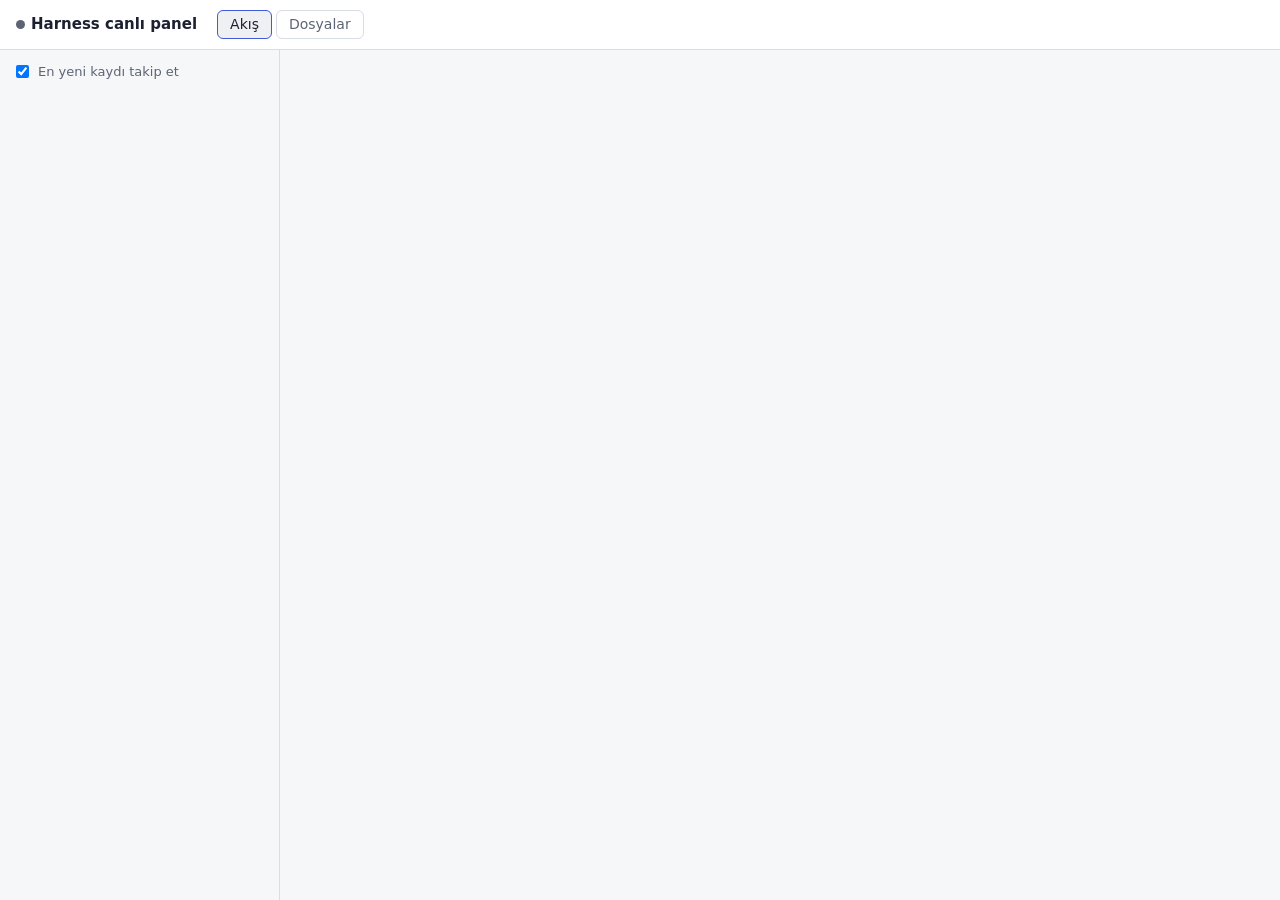
==== commit 78ef8685: "cli: komut paleti ve oturum gezgini, bilgi pencereleri, Dosyalar tablosu, fark sekmesi - commands.CO" ====
--- a/src/harness/cli/watch.html
+++ b/src/harness/cli/watch.html
@@ -169,87 +169,60 @@
     .lg-row { grid-template-columns: 50px minmax(0, 1fr) 56px; }
     .lg-c.res { display: none; }
   }
-  /* ---- gezinti haritası ---- */
-  .map-view { display: flex; flex-direction: column; height: calc(100vh - 50px); min-width: 0; }
-  .map-view:focus { outline: none; }
-  .map-top { display: flex; flex-wrap: wrap; gap: 6px 16px; align-items: center; padding: 8px 16px;
-             border-bottom: 1px solid var(--border); font-size: 12px; color: var(--muted); }
-  .map-legend { display: flex; flex-wrap: wrap; gap: 4px 12px; }
-  .legend-item { display: inline-flex; align-items: center; gap: 5px; }
-  .map-body { flex: 1; display: grid; grid-template-columns: minmax(0, 1fr) 320px; min-height: 0; }
-  .map-canvas { position: relative; overflow: auto; }
-  .map-arcs { position: absolute; left: 0; top: 0; pointer-events: none; overflow: visible; }
-  .map-rows { position: relative; min-width: 520px; }
-  .map-row { position: absolute; left: 0; right: 0; height: 26px; display: flex; align-items: center; gap: 6px;
-             white-space: nowrap; cursor: pointer; font-size: 13px; padding-right: 10px; }
-  .map-row:hover { background: var(--surface-2); }
-  .map-row.current { background: color-mix(in srgb, var(--accent) 16%, transparent); }
-  .map-row.selected { box-shadow: inset 0 0 0 1px var(--accent); }
-  .map-row.t-section { cursor: default; padding-left: 12px; }
-  .map-row.t-section:hover { background: none; }
-  .section { font-size: 11px; text-transform: uppercase; letter-spacing: .06em; color: var(--muted); }
-  .twisty { width: 14px; flex: none; border: 0; background: none; color: var(--muted); padding: 0; font: inherit; cursor: pointer; }
-  .name { overflow: hidden; text-overflow: ellipsis; min-width: 0; max-width: 46ch; }
-  .t-action .name { max-width: 60ch; }
-  .name.cold { color: var(--muted); opacity: .55; }
-  .name.deleted { text-decoration: line-through; }
+  /* ---- ortak işaretler (defter ve dosyalar) ---- */
   .dot { width: 9px; height: 9px; border-radius: 50%; flex: none; background: var(--muted); display: inline-block; }
-  .dot.cold { background: transparent; box-shadow: inset 0 0 0 1px var(--border); }
   .k-read { background: var(--accent); } .k-edit { background: var(--warn); } .k-write { background: var(--ok); }
   .k-delete { background: var(--err); } .k-search, .k-hit { background: var(--harness); }
   .k-list { background: color-mix(in srgb, var(--accent) 45%, var(--muted)); }
   .k-bash, .k-net { background: var(--text); } .k-plan, .k-other, .k-none { background: var(--muted); }
-  .k-prompt, .k-system { background: var(--ok); }
-  .visits { font-size: 11px; color: var(--muted); font-variant-numeric: tabular-nums; }
-  .visits .err { color: var(--err); font-weight: 600; }
-  .visits.hit { color: var(--harness); }
-  .strip { position: relative; width: 140px; height: 8px; background: var(--surface-2); border-radius: 3px;
-           flex: none; overflow: hidden; margin-left: auto; }
-  .strip .range { position: absolute; top: 0; bottom: 0; background: var(--accent); opacity: .38; }
-  .strip .edit-tick { position: absolute; top: 0; bottom: 0; width: 2px; background: var(--warn); }
-  .arc { fill: none; stroke: var(--accent); stroke-width: 1.5; }
-  .arc.old { opacity: .16; } .arc.recent { opacity: .55; } .arc.now { stroke-width: 2.5; opacity: 1; }
-  .arc.hitline { stroke: var(--harness); stroke-dasharray: 3 3; opacity: .85; }
-  .arrow-head { fill: var(--accent); }
-  .map-imports { position: absolute; left: 0; top: 0; pointer-events: none; overflow: visible; }
-  .imp { fill: none; stroke: var(--ok); stroke-width: 1.4; opacity: .75; }
-  .imp.in { stroke-dasharray: 4 3; }
-  .k-import { background: var(--ok); }
-  .imp-badge { font-size: 11px; color: var(--ok); white-space: nowrap; }
-  .meta.ok { color: var(--ok); }
-  .map-side { border-left: 1px solid var(--border); padding: 12px 14px; overflow: auto; font-size: 13px; }
-  .map-side h3 { font-size: 14px; margin: 6px 0; overflow-wrap: anywhere; }
-  .map-side h4 { font-size: 12px; margin: 14px 0 4px; color: var(--accent); }
-  .meta.err { color: var(--err); }
+  .meta.ok { color: var(--ok); } .meta.err { color: var(--err); }
   .linklike { border: 0; background: none; color: var(--accent); padding: 0; font: inherit; cursor: pointer; }
-  .visit-item { display: block; width: 100%; text-align: left; border: 0; background: none; color: var(--text);
-                padding: 3px 4px; border-radius: 4px; font: 12px/1.4 var(--mono); cursor: pointer; }
-  .visit-item:hover { background: var(--surface-2); }
-  .map-bar { display: flex; gap: 8px; align-items: center; padding: 8px 12px; border-top: 1px solid var(--border);
-             background: var(--surface); }
-  .btn { border: 1px solid var(--border); background: var(--surface-2); color: var(--text); border-radius: 6px;
-         padding: 3px 9px; font: inherit; cursor: pointer; }
-  .live-btn.on { color: var(--ok); border-color: var(--ok); }
-  .map-track { position: relative; flex: 1; height: 28px; min-width: 120px; }
-  .map-marks { position: absolute; inset: 0; pointer-events: none; }
-  .map-marks i { position: absolute; display: block; }
-  .seg { top: 10px; height: 8px; background: var(--surface-2); border-radius: 2px; }
-  .tick { top: 7px; width: 2px; height: 14px; }
-  .mark { top: 0; width: 2px; height: 28px; }
-  .m-error { background: var(--err); } .m-harness { background: var(--harness); }
-  .m-turn { background: var(--text); opacity: .5; } .m-done { background: var(--ok); } .m-stop { background: var(--warn); }
-  .map-slider { position: absolute; inset: 0; width: 100%; margin: 0; background: transparent;
-                -webkit-appearance: none; appearance: none; }
-  .map-slider::-webkit-slider-runnable-track { height: 28px; background: transparent; }
-  .map-slider::-webkit-slider-thumb { -webkit-appearance: none; width: 3px; height: 28px; background: var(--accent); }
-  .map-slider::-moz-range-thumb { width: 3px; height: 28px; background: var(--accent); border: 0; border-radius: 0; }
-  .map-time { font: 12px var(--mono); color: var(--muted); white-space: nowrap; }
-  @media (max-width: 760px) {
-    .map-view { height: auto; }
-    .map-body { grid-template-columns: minmax(0, 1fr); }
-    .map-canvas { height: 60vh; }
-    .map-side { border-left: 0; border-top: 1px solid var(--border); }
-    .map-bar { flex-wrap: wrap; }
+  /* ---- dosyalar görünümü (watch_files.js) ---- */
+  .fl-view { display: flex; flex-direction: column; height: calc(100vh - 50px); min-width: 0; }
+  .fl-head { padding: 12px 16px 8px; border-bottom: 1px solid var(--border); background: var(--surface); }
+  .fl-sentence { font-size: 14px; margin-bottom: 6px; }
+  .fl-legend { display: flex; flex-wrap: wrap; gap: 4px 14px; font-size: 12px; color: var(--muted); align-items: center; }
+  .fl-key { display: inline-flex; align-items: center; gap: 4px; }
+  .fl-body { flex: 1; display: grid; grid-template-columns: minmax(0, 1fr) minmax(280px, 32%); min-height: 0; }
+  .fl-grid { display: grid; align-content: start; overflow: auto; padding: 8px 16px 24px; row-gap: 2px; }
+  .fl-corner { font-size: 11px; color: var(--muted); padding: 4px 6px; position: sticky; top: 0; background: var(--bg); z-index: 1; }
+  .fl-step { font: 11px var(--mono); color: var(--muted); text-align: center; padding: 4px 0; position: sticky; top: 0;
+             background: var(--bg); z-index: 1; cursor: help; }
+  .fl-step.turn { border-left: 2px solid var(--border); }
+  .fl-lane { font-size: 12px; color: var(--muted); padding: 3px 6px; font-style: italic; }
+  .fl-file { font-size: 13px; padding: 3px 6px; overflow: hidden; text-overflow: ellipsis; white-space: nowrap; cursor: pointer; border-radius: 4px; }
+  .fl-file:hover { background: var(--surface-2); }
+  .fl-file.changed .fl-name { color: var(--warn); font-weight: 600; }
+  .fl-dir { color: var(--muted); }
+  .fl-cell { border: 0; background: var(--surface-2); border-radius: 4px; height: 24px; padding: 0; cursor: pointer;
+             display: flex; align-items: center; justify-content: center; }
+  .fl-cell:hover { outline: 1px solid var(--accent); }
+  .fl-cell.sel { outline: 2px solid var(--text); }
+  .fl-empty { height: 24px; border-radius: 4px; background: color-mix(in srgb, var(--surface-2) 40%, transparent); }
+  .fl-marks { display: inline-flex; gap: 1px; }
+  .fl-mark { display: inline-flex; align-items: center; justify-content: center; min-width: 16px; height: 16px; padding: 0 2px;
+             border-radius: 3px; font: 700 11px var(--mono); color: var(--bg); }
+  .fl-mark.k-hit { background: transparent; color: var(--harness); font-size: 16px; }
+  .fl-mark.k-search { background: var(--harness); }
+  .fl-mark.failed { background: transparent; color: var(--err); outline: 1px solid var(--err); }
+  .fl-sum { font-size: 11px; color: var(--muted); padding: 3px 8px; display: flex; gap: 6px; align-items: center; white-space: nowrap; }
+  .fl-mark sup { font-size: 8px; margin-left: 1px; }
+  .fl-count { display: inline-flex; align-items: center; gap: 2px; }
+  .fl-cover { display: inline-block; width: 60px; height: 6px; border-radius: 3px; background: var(--surface-2); overflow: hidden; }
+  .fl-cover i { display: block; height: 100%; background: var(--accent); }
+  .fl-side { border-left: 1px solid var(--border); overflow: auto; padding: 12px 14px; font-size: 13px; background: var(--surface); }
+  .fl-side h3 { font-size: 14px; margin: 0 0 8px; overflow-wrap: anywhere; }
+  .fl-side p { color: var(--muted); margin: 0 0 10px; }
+  .fl-label { font-size: 12px; color: var(--accent); margin: 10px 0 4px; overflow-wrap: anywhere; }
+  .fl-reason { color: var(--text) !important; font-style: italic; }
+  .fl-rec { border-top: 1px solid var(--border); padding-top: 6px; margin-top: 8px; }
+  .fl-visit { display: block; width: 100%; text-align: left; border: 0; background: none; color: var(--text); padding: 4px; border-radius: 4px; font: inherit; cursor: pointer; }
+  .fl-visit:hover { background: var(--surface-2); }
+  @media (max-width: 900px) {
+    .fl-view { height: auto; }
+    .fl-body { grid-template-columns: minmax(0, 1fr); }
+    .fl-grid { max-height: 60vh; }
+    .fl-side { border-left: 0; border-top: 1px solid var(--border); }
   }
   @media (max-width: 760px) {
     .layout { grid-template-columns: minmax(0, 1fr); }
@@ -261,7 +234,7 @@
 <body>
 <header>
   <h1><span class="dot" id="dot"></span>Harness canlı panel</h1>
-  <nav class="tabs"><button id="tab-flow" class="on">Akış</button><button id="tab-map">Harita</button></nav>
+  <nav class="tabs"><button id="tab-flow" class="on">Akış</button><button id="tab-files">Dosyalar</button></nav>
   <div class="stats" id="stats"></div>
 </header>
 <div class="layout">
@@ -270,10 +243,10 @@
     <div id="logs"></div>
   </aside>
   <section id="flowview" class="lg-view"></section>
-  <section id="mapview" class="map-view" hidden></section>
+  <section id="filesview" class="fl-view" hidden></section>
 </div>
-<script src="/map.js"></script>
 <script src="/ledger.js"></script>
+<script src="/files.js"></script>
 <script>
 "use strict";
 const $ = (id) => document.getElementById(id);
@@ -285,22 +258,25 @@
 };
 
 let source = null, current = null, logs = [];
-const map = window.HarnessMap.create(document.getElementById("mapview"));
 const flow = window.HarnessLedger.create(document.getElementById("flowview"), $("stats"));
+// Dosyalar görünümünde bir kayda "Akış'ta aç" denince defter o satırı seçer.
+const filesView = window.HarnessFiles.create(document.getElementById("filesview"), {
+  onOpenRecord: (id) => { showView("flow"); flow.focus(id); },
+});
 
 function showView(view) {
-  const onMap = view === "map";
-  $("flowview").hidden = onMap; $("mapview").hidden = !onMap;
-  $("tab-flow").classList.toggle("on", !onMap); $("tab-map").classList.toggle("on", onMap);
-  const url = new URL(location.href); url.searchParams.set("view", view); history.replaceState(null, "", url);
-  if (onMap) { map.visible(); $("mapview").focus(); } else flow.visible();
+  const onFiles = view === "files" || view === "map";  // eski "map" bağlantıları da açılsın
+  $("flowview").hidden = onFiles; $("filesview").hidden = !onFiles;
+  $("tab-flow").classList.toggle("on", !onFiles); $("tab-files").classList.toggle("on", onFiles);
+  const url = new URL(location.href); url.searchParams.set("view", onFiles ? "files" : "flow"); history.replaceState(null, "", url);
+  if (onFiles) filesView.visible(); else flow.visible();
 }
 $("tab-flow").onclick = () => showView("flow");
-$("tab-map").onclick = () => showView("map");
+$("tab-files").onclick = () => showView("files");
 
 function open(path) {
   if (source) source.close();
-  current = path; flow.reset(); map.reset(path); drawLogs();
+  current = path; flow.reset(); filesView.reset(); drawLogs();
   const url = new URL(location.href); url.searchParams.set("path", path); history.replaceState(null, "", url);
   source = new EventSource("/api/stream?path=" + encodeURIComponent(path));
   source.onopen = () => $("dot").classList.add("live");
@@ -309,7 +285,7 @@
     let event;
     try { event = JSON.parse(m.data); } catch (err) { console.error(err); return; }
     flow.append(event);
-    map.append(event);
+    filesView.append(event);
   };
 }
 
@@ -330,7 +306,7 @@
   else drawLogs();
 }
 
-if (new URL(location.href).searchParams.get("view") === "map") showView("map");
+if (["files", "map"].includes(new URL(location.href).searchParams.get("view"))) showView("files");
 const asked = new URL(location.href).searchParams.get("path");
 if (asked) { $("follow").checked = false; open(asked); }
 refresh();
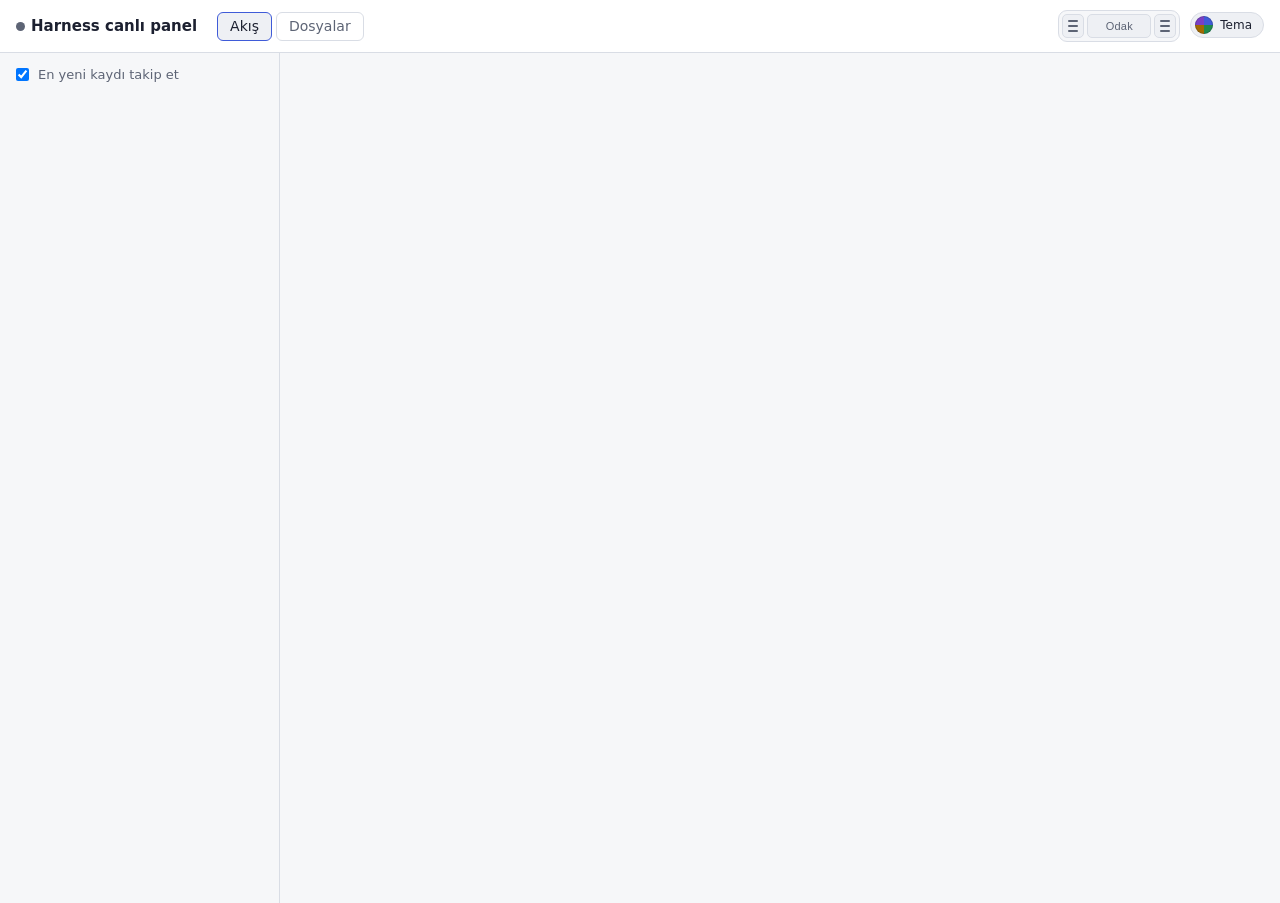
==== commit 7891d5b3: "cli: canlı panelde dosya ağacı, geçiş okları, düzen haritası ve renk temaları - Dosyalar görünümü do" ====
--- a/src/harness/cli/watch.html
+++ b/src/harness/cli/watch.html
@@ -27,7 +27,7 @@
   html, body { overflow-x: hidden; }
   body { margin: 0; background: var(--bg); color: var(--text);
          font: 14px/1.5 system-ui, "Segoe UI", sans-serif; }
-  header { position: sticky; top: 0; z-index: 2; background: var(--surface);
+  header { position: sticky; top: 0; z-index: 10; background: var(--surface);
            border-bottom: 1px solid var(--border); padding: 10px 16px;
            display: flex; flex-wrap: wrap; gap: 8px 20px; align-items: center; }
   header h1 { font-size: 15px; margin: 0; font-weight: 600; }
@@ -35,8 +35,8 @@
   .dot.live { background: var(--ok); box-shadow: 0 0 0 3px color-mix(in srgb, var(--ok) 25%, transparent); }
   .stats { display: flex; flex-wrap: wrap; gap: 6px 16px; color: var(--muted); font-size: 13px; }
   .stats b { color: var(--text); font-variant-numeric: tabular-nums; font-weight: 600; }
-  .layout { display: grid; grid-template-columns: 280px minmax(0, 1fr); min-height: calc(100vh - 50px); }
-  aside { border-right: 1px solid var(--border); padding: 12px; overflow-y: auto; max-height: calc(100vh - 50px); position: sticky; top: 50px; }
+  .layout { display: grid; grid-template-columns: 280px minmax(0, 1fr); min-height: calc(100vh - var(--head, 50px)); }
+  aside { border-right: 1px solid var(--border); padding: 12px; overflow-y: auto; max-height: calc(100vh - var(--head, 50px)); position: sticky; top: var(--head, 50px); }
   aside label { display: flex; gap: 6px; align-items: center; color: var(--muted); font-size: 13px; margin-bottom: 10px; }
   .log { display: block; width: 100%; text-align: left; border: 1px solid transparent; background: none;
          color: var(--text); padding: 7px 8px; border-radius: 6px; cursor: pointer; font: inherit; }
@@ -73,7 +73,7 @@
                  padding: 3px 12px; font: inherit; cursor: pointer; }
   .tabs button.on { color: var(--text); background: var(--surface-2); border-color: var(--accent); }
   /* ---- akış defteri (watch_ledger.js) ---- */
-  .lg-view { display: flex; flex-direction: column; height: calc(100vh - 50px); min-width: 0; }
+  .lg-view { display: flex; flex-direction: column; height: calc(100vh - var(--head, 50px)); min-width: 0; }
   .lg-strip { display: flex; flex-wrap: wrap; align-items: center; gap: 8px 18px; padding: 10px 16px;
               border-bottom: 1px solid var(--border); background: var(--surface); }
   .lg-status { font-weight: 600; font-size: 13px; padding: 4px 10px; border-radius: 999px;
@@ -178,17 +178,100 @@
   .meta.ok { color: var(--ok); } .meta.err { color: var(--err); }
   .linklike { border: 0; background: none; color: var(--accent); padding: 0; font: inherit; cursor: pointer; }
   /* ---- dosyalar görünümü (watch_files.js) ---- */
-  .fl-view { display: flex; flex-direction: column; height: calc(100vh - 50px); min-width: 0; }
+  .fl-view { display: flex; flex-direction: column; height: calc(100vh - var(--head, 50px)); min-width: 0; }
   .fl-head { padding: 12px 16px 8px; border-bottom: 1px solid var(--border); background: var(--surface); }
   .fl-sentence { font-size: 14px; margin-bottom: 6px; }
   .fl-legend { display: flex; flex-wrap: wrap; gap: 4px 14px; font-size: 12px; color: var(--muted); align-items: center; }
   .fl-key { display: inline-flex; align-items: center; gap: 4px; }
   .fl-body { flex: 1; display: grid; grid-template-columns: minmax(0, 1fr) minmax(280px, 32%); min-height: 0; }
-  .fl-grid { display: grid; align-content: start; overflow: auto; padding: 8px 16px 24px; row-gap: 2px; }
-  .fl-corner { font-size: 11px; color: var(--muted); padding: 4px 6px; position: sticky; top: 0; background: var(--bg); z-index: 1; }
+  .fl-grid { display: grid; align-content: start; overflow: auto; padding: 8px 16px 24px; row-gap: 2px; position: relative; }
+  .fl-corner { font-size: 11px; color: var(--muted); padding: 4px 6px; position: sticky; top: 0; background: var(--bg); z-index: 2; }
   .fl-step { font: 11px var(--mono); color: var(--muted); text-align: center; padding: 4px 0; position: sticky; top: 0;
-             background: var(--bg); z-index: 1; cursor: help; }
-  .fl-step.turn { border-left: 2px solid var(--border); }
+             background: var(--bg); z-index: 2; cursor: help; }
+  .fl-subhead { display: flex; flex-wrap: wrap; gap: 6px 18px; align-items: center; justify-content: space-between; }
+  .fl-tools { display: flex; flex-wrap: wrap; gap: 6px; align-items: center; font-size: 12px; color: var(--muted); }
+  .fl-toggle { display: inline-flex; gap: 4px; align-items: center; cursor: pointer; }
+  .fl-btn { border: 1px solid var(--border); background: none; color: var(--muted); border-radius: 6px;
+            padding: 2px 9px; font: inherit; font-size: 12px; cursor: pointer; }
+  .fl-btn:hover { color: var(--text); border-color: var(--accent); }
+  /* ağaç satırları */
+  .fl-file.dir { font-weight: 600; }
+  .fl-file.root .fl-name { color: var(--accent); }
+  .fl-caret { display: inline-block; width: 14px; color: var(--muted); font-size: 11px; }
+  .fl-file.leaf .fl-name { font-weight: 400; }
+  .fl-cell.dir { background: color-mix(in srgb, var(--surface-2) 70%, transparent); }
+  .fl-empty.dir { background: color-mix(in srgb, var(--surface-2) 25%, transparent); }
+  /* geçiş okları */
+  .fl-trail { position: absolute; left: 0; top: 0; pointer-events: none; z-index: 1; overflow: visible; }
+  .fl-jump { fill: none; stroke: var(--accent); stroke-width: 1.4; opacity: .45; }
+  .fl-jump.in { stroke: var(--warn); stroke-width: 2.4; opacity: 1; }
+  .fl-jump.out { stroke: var(--ok); stroke-width: 2.4; opacity: 1; }
+  .fl-jump.dim { opacity: .1; }
+  .fl-group { fill: none; stroke: var(--muted); stroke-width: 1.2; stroke-dasharray: 2 3; opacity: .8; }
+  .fl-group.dim { opacity: .15; }
+  .fl-group-key { display: inline-block; width: 2px; height: 14px; border-left: 1.5px dashed var(--muted); vertical-align: middle; }
+  .fl-arrowhead { fill: var(--accent); } .fl-arrowhead.in { fill: var(--warn); } .fl-arrowhead.out { fill: var(--ok); }
+  .fl-arrow-key { display: inline-block; width: 18px; height: 2px; background: var(--accent); position: relative; opacity: .7; }
+  .fl-arrow-key::after { content: ""; position: absolute; right: -2px; top: -3px; border: 4px solid transparent;
+                         border-left: 5px solid var(--accent); border-right: 0; }
+  /* ---- üst sağ: düzen haritası ve tema ---- */
+  .hud { display: flex; gap: 10px; align-items: center; margin-left: auto; }
+  .layout-map { display: flex; gap: 3px; padding: 3px; border: 1px solid var(--border); border-radius: 9px;
+                background: var(--bg); }
+  .lm { border: 1px solid var(--border); background: var(--surface-2); border-radius: 5px; height: 24px; padding: 0;
+        cursor: pointer; display: grid; place-items: center; color: var(--muted);
+        transition: background .2s, border-color .2s, opacity .2s, transform .15s; }
+  .lm:hover { border-color: var(--accent); transform: translateY(-1px); }
+  .lm-side { width: 22px; }
+  .lm-mid { width: 64px; font-size: 11px; letter-spacing: .02em; }
+  .lm-lines { display: grid; gap: 3px; }
+  .lm-lines i { display: block; width: 10px; height: 2px; border-radius: 1px; background: currentColor; }
+  .lm[aria-pressed="true"].lm-side { background: color-mix(in srgb, var(--accent) 22%, var(--surface-2)); color: var(--accent);
+                                     border-color: color-mix(in srgb, var(--accent) 50%, var(--border)); }
+  .lm[aria-pressed="false"].lm-side { background: transparent; border-style: dashed; opacity: .7; }
+  .lm-mid[aria-pressed="true"] { background: var(--accent); color: var(--bg); border-color: var(--accent); font-weight: 600; }
+  .theme-wrap { position: relative; }
+  .theme-btn { display: inline-flex; gap: 7px; align-items: center; border: 1px solid var(--border); background: var(--surface-2);
+               color: var(--text); border-radius: 999px; padding: 3px 11px 3px 4px; font: inherit; font-size: 12px; cursor: pointer; }
+  .theme-btn:hover { border-color: var(--accent); }
+  .theme-orb { width: 18px; height: 18px; border-radius: 50%; box-shadow: inset 0 0 0 1px color-mix(in srgb, var(--text) 25%, transparent);
+               background: conic-gradient(var(--accent) 0 25%, var(--ok) 0 50%, var(--warn) 0 75%, var(--harness) 0); }
+  .theme-pop { position: absolute; right: 0; top: calc(100% + 8px); z-index: 20; width: min(520px, calc(100vw - 32px));
+               background: var(--surface); border: 1px solid var(--border); border-radius: 12px; padding: 12px;
+               box-shadow: 0 18px 50px rgb(0 0 0 / .35); display: grid; grid-template-columns: repeat(auto-fill, minmax(150px, 1fr)); gap: 10px; }
+  .theme-card { border: 1px solid var(--border); border-radius: 10px; padding: 0; overflow: hidden; cursor: pointer; text-align: left;
+                background: none; color: var(--text); font: inherit; transition: transform .15s, border-color .15s; }
+  .theme-card:hover { transform: translateY(-2px); border-color: var(--accent); }
+  .theme-card.on { outline: 2px solid var(--accent); outline-offset: 1px; }
+  .theme-prev { height: 58px; padding: 8px; display: grid; grid-template-columns: 18px 1fr; gap: 6px; }
+  .theme-prev .tp-rail { border-radius: 4px; }
+  .theme-prev .tp-body { border-radius: 4px; padding: 6px; display: flex; flex-direction: column; gap: 5px; }
+  .theme-prev .tp-line { height: 4px; border-radius: 2px; }
+  .theme-prev .tp-dots { display: flex; gap: 4px; margin-top: auto; }
+  .theme-prev .tp-dots i { width: 9px; height: 9px; border-radius: 2px; }
+  .theme-meta { padding: 6px 9px 8px; border-top: 1px solid var(--border); }
+  .theme-meta b { display: block; font-size: 13px; }
+  .theme-meta span { font-size: 11px; color: var(--muted); }
+  body { transition: background-color .35s, color .35s; }
+
+  /* ---- kapanan paneller ince şerit olur: dikey adıyla kalır, tıklayınca açılır ---- */
+  .layout, .fl-body, .lg-body { transition: grid-template-columns .28s cubic-bezier(.2, .8, .2, 1); }
+  body.hide-sessions .layout { grid-template-columns: 30px minmax(0, 1fr); }
+  body.hide-side .fl-body, body.hide-side .lg-body { grid-template-columns: minmax(0, 1fr) 30px; }
+  body.hide-sessions .layout > aside, body.hide-side .fl-side, body.hide-side .lg-inspector {
+    padding: 0; overflow: hidden; cursor: pointer; position: relative; background: var(--surface);
+    display: flex; align-items: flex-start; justify-content: center; }
+  body.hide-sessions .layout > aside > *, body.hide-side .fl-side > *, body.hide-side .lg-inspector > * { display: none; }
+  body.hide-sessions .layout > aside::after, body.hide-side .fl-side::after, body.hide-side .lg-inspector::after {
+    writing-mode: vertical-rl; font-size: 12px; letter-spacing: .08em; color: var(--muted); padding: 14px 0;
+    transition: color .2s; }
+  body.hide-sessions .layout > aside::after { content: "› OTURUMLAR " attr(data-count); transform: rotate(180deg); }
+  body.hide-side .fl-side::after, body.hide-side .lg-inspector::after { content: "‹ AYRINTI"; }
+  body.hide-sessions .layout > aside:hover::after, body.hide-side .fl-side:hover::after,
+  body.hide-side .lg-inspector:hover::after { color: var(--accent); }
+  body.hide-sessions .layout > aside:hover, body.hide-side .fl-side:hover, body.hide-side .lg-inspector:hover {
+    box-shadow: inset 0 0 0 1px color-mix(in srgb, var(--accent) 40%, transparent); }
+  .fl-step.fl-turn { border-left: 2px solid var(--border); }
   .fl-lane { font-size: 12px; color: var(--muted); padding: 3px 6px; font-style: italic; }
   .fl-file { font-size: 13px; padding: 3px 6px; overflow: hidden; text-overflow: ellipsis; white-space: nowrap; cursor: pointer; border-radius: 4px; }
   .fl-file:hover { background: var(--surface-2); }
@@ -225,7 +308,9 @@
     .fl-side { border-left: 0; border-top: 1px solid var(--border); }
   }
   @media (max-width: 760px) {
-    .layout { grid-template-columns: minmax(0, 1fr); }
+    .layout, body.hide-sessions .layout { grid-template-columns: minmax(0, 1fr); }
+    body.hide-sessions .layout > aside::after { writing-mode: horizontal-tb; transform: none; padding: 8px 0; }
+    .hud { margin-left: 0; }
     header { position: static; }
     aside { position: static; max-height: 220px; border-right: 0; border-bottom: 1px solid var(--border); }
   }
@@ -236,6 +321,22 @@
   <h1><span class="dot" id="dot"></span>Harness canlı panel</h1>
   <nav class="tabs"><button id="tab-flow" class="on">Akış</button><button id="tab-files">Dosyalar</button></nav>
   <div class="stats" id="stats"></div>
+  <div class="hud">
+    <!-- düzen haritası: sayfanın üç bölümünün küçük resmi; parçaya tıklamak o bölümü açar/kapatır -->
+    <div class="layout-map" role="group" aria-label="Düzen">
+      <button class="lm lm-side" id="toggle-sessions" title="Oturumlar paneli · [">
+        <span class="lm-lines"><i></i><i></i><i></i></span></button>
+      <button class="lm lm-mid" id="toggle-focus" title="Odak: iki yanı birden kapat/aç · F">
+        <span class="lm-focus">Odak</span></button>
+      <button class="lm lm-side" id="toggle-side" title="Ayrıntı paneli · ]">
+        <span class="lm-lines"><i></i><i></i><i></i></span></button>
+    </div>
+    <div class="theme-wrap">
+      <button id="theme-btn" class="theme-btn" aria-haspopup="true" aria-expanded="false" title="Renk teması · T">
+        <span class="theme-orb"></span><span id="theme-name">Tema</span></button>
+      <div class="theme-pop" id="theme-pop" hidden></div>
+    </div>
+  </div>
 </header>
 <div class="layout">
   <aside>
@@ -274,6 +375,127 @@
 $("tab-flow").onclick = () => showView("flow");
 $("tab-files").onclick = () => showView("files");
 
+// Tercihler tarayıcıda saklanır; saklanamazsa (gizli pencere) yalnız bu sayfa boyunca geçerli.
+const remember = (key, value) => { try { localStorage.setItem(key, JSON.stringify(value)); } catch { /* yok say */ } };
+const recall = (key, fallback) => { try { return JSON.parse(localStorage.getItem(key)) ?? fallback; } catch { return fallback; } };
+
+// ---- yan paneller: düzen haritası, ince şeritler, kısayollar
+const panels = { sessions: true, side: true, ...recall("harness-panels", {}) };
+function applyPanels() {
+  document.body.classList.toggle("hide-sessions", !panels.sessions);
+  document.body.classList.toggle("hide-side", !panels.side);
+  $("toggle-sessions").setAttribute("aria-pressed", String(panels.sessions));
+  $("toggle-side").setAttribute("aria-pressed", String(panels.side));
+  $("toggle-focus").setAttribute("aria-pressed", String(!panels.sessions && !panels.side));
+  remember("harness-panels", panels);
+}
+function togglePanel(name) {
+  if (name === "focus") {
+    const focused = !panels.sessions && !panels.side;
+    panels.sessions = panels.side = focused;  // odaktaysa ikisini de geri aç
+  } else panels[name] = !panels[name];
+  applyPanels();
+}
+$("toggle-sessions").onclick = () => togglePanel("sessions");
+$("toggle-side").onclick = () => togglePanel("side");
+$("toggle-focus").onclick = () => togglePanel("focus");
+// Kapalı panelin şeridine tıklamak onu açar (şerit, panelin kendisidir).
+document.addEventListener("click", (e) => {
+  if (!panels.sessions && e.target.closest(".layout > aside")) { togglePanel("sessions"); e.stopPropagation(); }
+  else if (!panels.side && e.target.closest(".fl-side, .lg-inspector")) { togglePanel("side"); e.stopPropagation(); }
+}, true);
+
+// ---- renk temaları: TUI'deki paletler (cli/themes.py) + yalnız web'e özgü üç tema
+const THEMES = {
+  "sistem": { label: "Sistem", note: "işletim sisteminin açık/koyu tercihi" },
+  "koyu": { label: "Koyu", note: "varsayılan koyu", dark: true, bg: "#0f1216", surface: "#171b20", surface2: "#222730",
+            text: "#ebeff5", muted: "#9199a5", border: "#2a2e34", accent: "#6895f4", ok: "#5cc98a", warn: "#e0a83a",
+            err: "#f07878", harness: "#c39bff" },
+  "açık": { label: "Açık", note: "aydınlık ortam", dark: false, bg: "#fcfcfc", surface: "#ffffff", surface2: "#eef0f4",
+            text: "#11161f", muted: "#6b727e", border: "#e3e5e7", accent: "#436ed1", ok: "#1f8a4c", warn: "#9a6400",
+            err: "#c23b3b", harness: "#7a3fc4" },
+  "gece": { label: "Gece mavisi", note: "derin lacivert, camgöbeği vurgu", dark: true, bg: "#0a0f1e", surface: "#111a2e",
+            surface2: "#1a2542", text: "#dde6ff", muted: "#8693b8", border: "#25314f", accent: "#5ad1ff", ok: "#4fd1a1",
+            warn: "#ffb454", err: "#ff6b8a", harness: "#b18cff" },
+  "kağıt": { label: "Kâğıt", note: "sıcak, basılı sayfa gibi", dark: false, bg: "#f3ead6", surface: "#fbf6e9",
+             surface2: "#eadfc4", text: "#3a2e1f", muted: "#7a6a52", border: "#d8cba8", accent: "#b0532c", ok: "#4f7a28",
+             warn: "#a8701a", err: "#b23a3a", harness: "#7b4fa0" },
+  "fosfor": { label: "Fosfor", note: "eski terminal ekranı", dark: true, bg: "#040904", surface: "#0a140a",
+              surface2: "#122012", text: "#b9ffb0", muted: "#5fa65a", border: "#1d3a1d", accent: "#39ff14", ok: "#39ff14",
+              warn: "#e6ff3a", err: "#ff5f56", harness: "#00e5ff" },
+  "yüksek-kontrast": { label: "Yüksek kontrast", note: "en yüksek okunurluk", dark: true, bg: "#000000", surface: "#000000",
+                       surface2: "#1a1a1a", text: "#ffffff", muted: "#d0d0d0", border: "#ffffff", accent: "#ffd400",
+                       ok: "#00e676", warn: "#ffd400", err: "#ff5252", harness: "#40c4ff" },
+  "renk-körü": { label: "Renk körü", note: "Okabe-Ito: mavi/turuncu ayrımı", dark: true, bg: "#0f1216", surface: "#171b20",
+                 surface2: "#222730", text: "#ebeff5", muted: "#9199a5", border: "#2a2e34", accent: "#56b4e9",
+                 ok: "#009e73", warn: "#e69f00", err: "#d55e00", harness: "#cc79a7" },
+};
+const VARS = { bg: "--bg", surface: "--surface", surface2: "--surface-2", text: "--text", muted: "--muted",
+               border: "--border", accent: "--accent", ok: "--ok", warn: "--warn", err: "--err", harness: "--harness" };
+let theme = THEMES[recall("harness-theme", "sistem")] ? recall("harness-theme", "sistem") : "sistem";
+
+function applyTheme(name) {
+  theme = name;
+  const t = THEMES[name], root = document.documentElement;
+  for (const [key, cssVar] of Object.entries(VARS)) {
+    if (t.bg) root.style.setProperty(cssVar, t[key]); else root.style.removeProperty(cssVar);
+  }
+  if (t.bg) { root.dataset.theme = t.dark ? "dark" : "light"; root.style.colorScheme = t.dark ? "dark" : "light"; }
+  else { delete root.dataset.theme; root.style.removeProperty("color-scheme"); }
+  $("theme-name").textContent = t.label;
+  remember("harness-theme", name);
+  for (const card of $("theme-pop").children) card.classList.toggle("on", card.dataset.theme === name);
+  // Oklar ve işaretler CSS değişkenlerinden boyanır: yeniden çizmeye gerek yok.
+}
+
+function themeCards() {
+  const system = matchMedia("(prefers-color-scheme: dark)").matches ? THEMES["koyu"] : THEMES["açık"];
+  $("theme-pop").replaceChildren(...Object.entries(THEMES).map(([name, t]) => {
+    const c = t.bg ? t : system;
+    const card = el("button", "theme-card" + (name === theme ? " on" : ""));
+    card.dataset.theme = name;
+    const prev = el("div", "theme-prev"); prev.style.background = c.bg;
+    const rail = el("div", "tp-rail"); rail.style.background = c.surface2;
+    const body = el("div", "tp-body"); body.style.background = c.surface; body.style.border = `1px solid ${c.border}`;
+    for (const [w, color] of [["70%", c.text], ["45%", c.muted]]) {
+      const line = el("i", "tp-line"); line.style.cssText = `display:block;width:${w};background:${color}`; body.append(line);
+    }
+    const dots = el("div", "tp-dots");
+    for (const color of [c.accent, c.ok, c.warn, c.err, c.harness]) { const d = el("i"); d.style.background = color; dots.append(d); }
+    body.append(dots); prev.append(rail, body);
+    const meta = el("div", "theme-meta"); meta.append(el("b", "", t.label), el("span", "", t.note));
+    card.append(prev, meta);
+    card.onclick = () => { applyTheme(name); closeThemes(); };
+    return card;
+  }));
+}
+function closeThemes() { $("theme-pop").hidden = true; $("theme-btn").setAttribute("aria-expanded", "false"); }
+$("theme-btn").onclick = (e) => {
+  e.stopPropagation();
+  const open = $("theme-pop").hidden;
+  if (open) themeCards();
+  $("theme-pop").hidden = !open; $("theme-btn").setAttribute("aria-expanded", String(open));
+};
+document.addEventListener("click", (e) => { if (!e.target.closest(".theme-wrap")) closeThemes(); });
+
+document.addEventListener("keydown", (e) => {
+  if (e.ctrlKey || e.metaKey || e.altKey || /^(INPUT|TEXTAREA|SELECT)$/.test(e.target.tagName)) return;
+  if (e.key === "Escape") return closeThemes();
+  if (e.key === "t" || e.key === "T") {  // TUI'deki Ctrl+T gibi: sıradaki tema
+    const names = Object.keys(THEMES);
+    e.preventDefault(); return applyTheme(names[(names.indexOf(theme) + 1) % names.length]);
+  }
+  const name = { "[": "sessions", "]": "side", f: "focus", F: "focus" }[e.key];
+  if (name) { e.preventDefault(); togglePanel(name); }
+});
+applyPanels();
+applyTheme(theme);
+// Görünümler pencere boyunu üst çubuktan sonra kalan yere göre alır; çubuk satır kırarsa da doğru kalsın.
+const header = document.querySelector("header");
+const measureHeader = () => document.documentElement.style.setProperty("--head", header.offsetHeight + "px");
+new ResizeObserver(measureHeader).observe(header);
+measureHeader();
+
 function open(path) {
   if (source) source.close();
   current = path; flow.reset(); filesView.reset(); drawLogs();
@@ -290,6 +512,7 @@
 }
 
 function drawLogs() {
+  document.querySelector(".layout > aside").dataset.count = `· ${logs.length}`;  // kapalı şeritte görünür
   $("logs").replaceChildren(...logs.map((log) => {
     const button = el("button", "log" + (log.path === current ? " on" : ""), log.task || "(boş kayıt)");
     button.append(el("small", "", new Date(log.modified * 1000).toLocaleString("tr-TR") + " · " + log.path));
